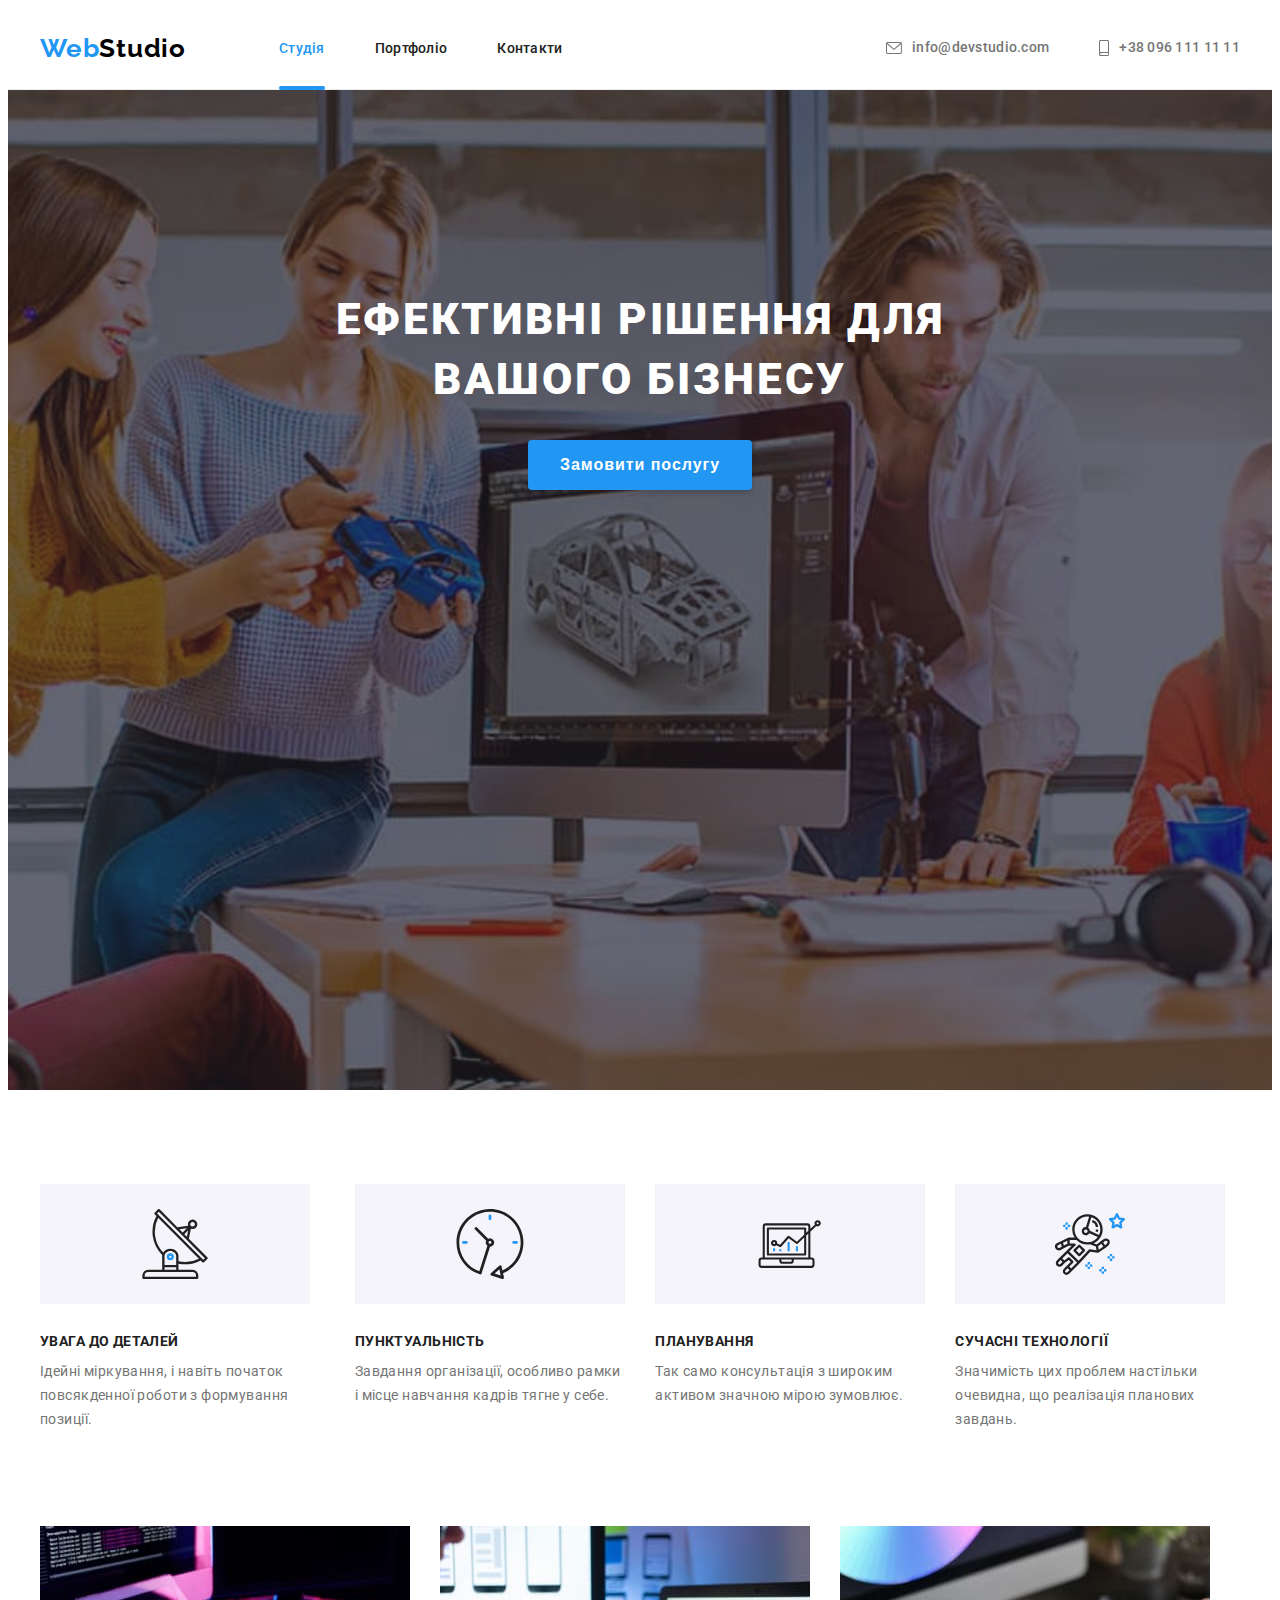
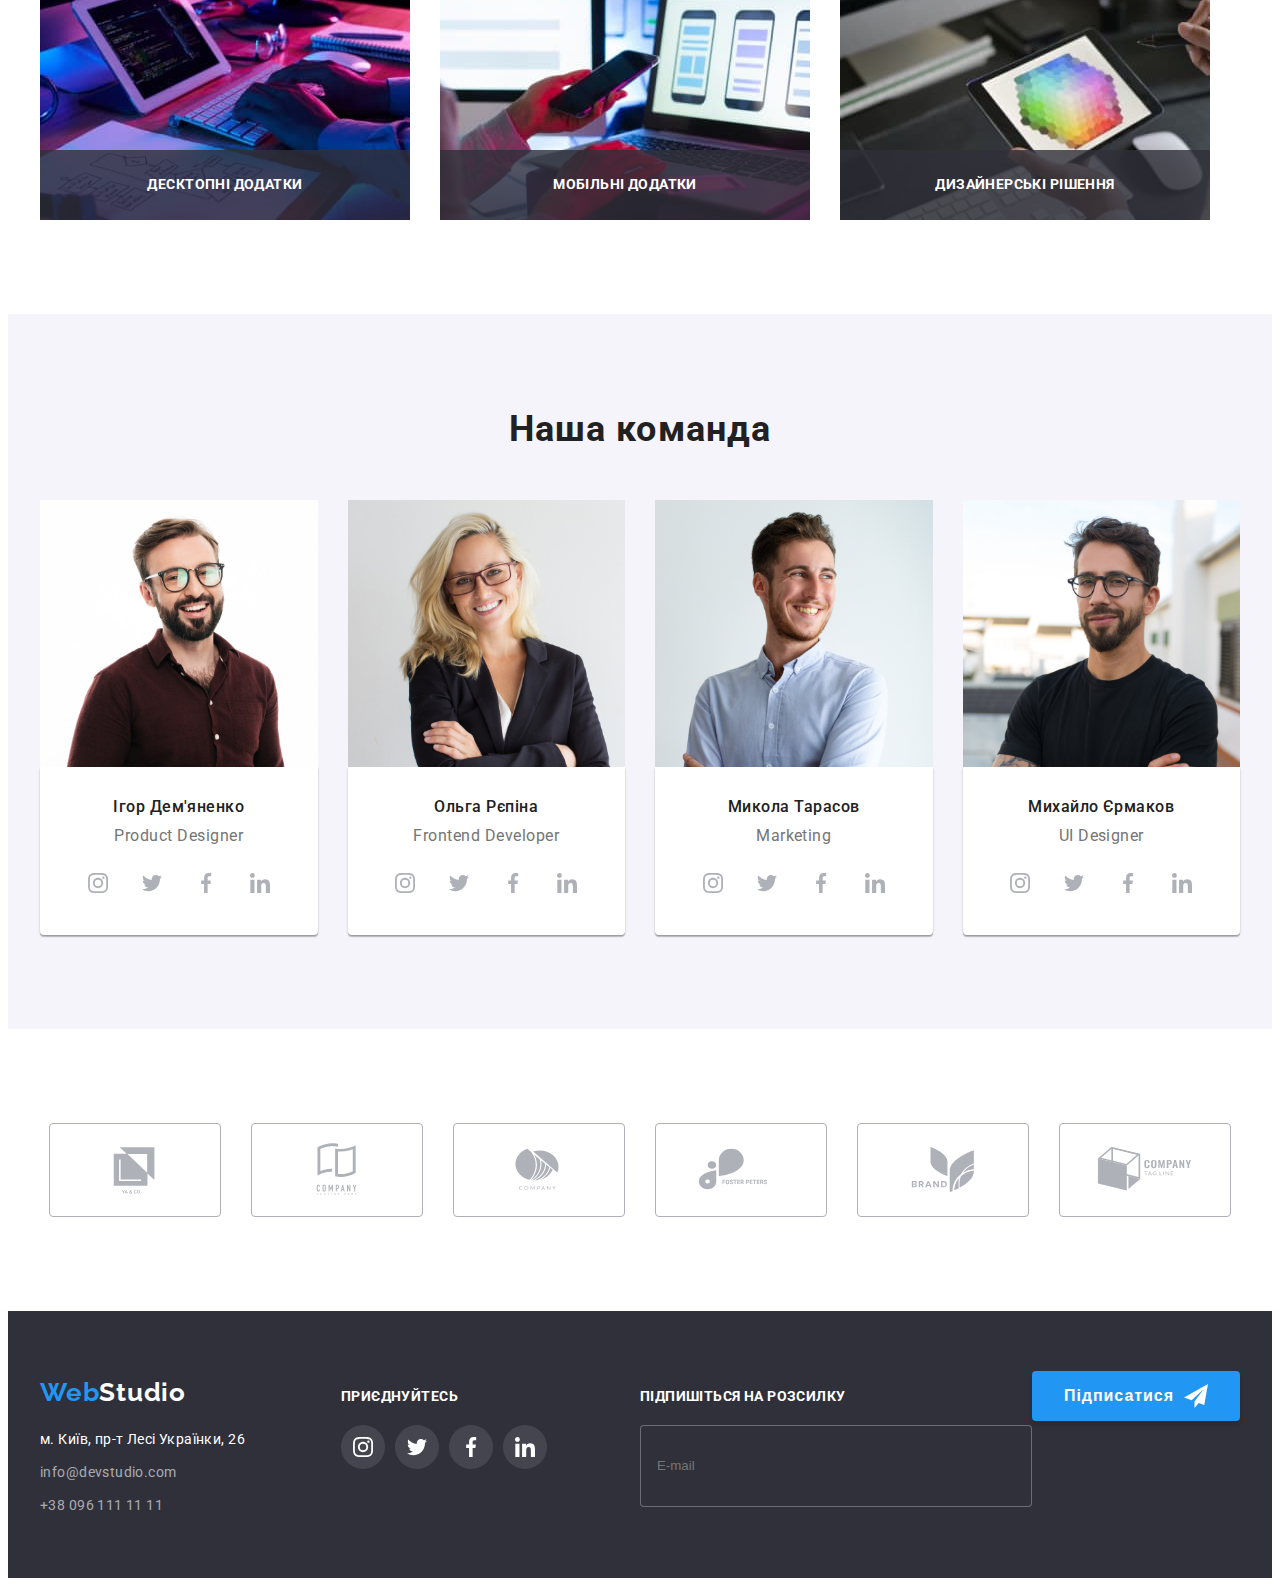
==== index.html @ b2963604 "w" ====
<!DOCTYPE html>
<html lang="en">
  <head>
    <meta charset="UTF-8" />
    <meta http-equiv="X-UA-Compatible" content="IE=edge" />
    <meta name="viewport" content="width=device-width, initial-scale=1.0" />
    <title>Document</title>
    <link rel="preconnect" href="https://fonts.googleapis.com" />
    <link rel="preconnect" href="https://fonts.gstatic.com" crossorigin />
    <link
      href="https://fonts.googleapis.com/css2?family=Raleway:wght@700&family=Roboto:wght@400;500;700;900&display=swap"
      rel="stylesheet" />
    <!-- Nodern-normalize -->
    <link
      rel="stylesheet"
      href="https://cdnjs.cloudflare.com/ajax/libs/modern-normalize/1.1.0/modern-normalize.min.css"
      integrity="sha512-wpPYUAdjBVSE4KJnH1VR1HeZfpl1ub8YT/NKx4PuQ5NmX2tKuGu6U/JRp5y+Y8XG2tV+wKQpNHVUX03MfMFn9Q=="
      crossorigin="anonymous"
      referrerpolicy="no-referrer" />
    <!-- Custom styles -->
    <link rel="stylesheet" href="./css/main.min.css" />
    <link rel="stylesheet" href="./css/style.css" />
  </head>
  <!-- Header -->

  <body>
    <header class="header">
      <div class="header__container container">
        <a class="logo link" href="./index.html">
          Web<span class="logo__link--dark">Studio</span></a
        >

        <!-- Nav -->

        <nav class="nav">
          <ul class="nav__list">
            <li class="nav__item">
              <a
                href=""
                class="nav__link nav__link--active nav__link--current link"
                >Студія</a
              >
            </li>
            <li class="nav__item">
              <a href="./portfolio.html" class="nav__link link">Портфоліо</a>
            </li>
            <li class="nav__item">
              <a href="" class="nav__link link">Контакти</a>
            </li>
          </ul>
        </nav>
        <!-- AUTH -->

        <ul class="auth">
          <li class="auth__item">
            <a class="auth__link link" href="mailto:info@devstudio.com">
              <svg class="auth__icon" width="16" height="12">
                <use href="./imegens/symbol-defs.svg#icon-mail"></use>
              </svg>
              info@devstudio.com</a
            >
          </li>
          <li class="auth__item">
            <a class="auth__link link" href="tel:+380961111111">
              <svg class="auth__icon" width="10" height="16">
                <use href="./imegens/symbol-defs.svg#icon-smartphone"></use>
              </svg>
              +38 096 111 11 11</a
            >
          </li>
        </ul>
      </div>
    </header>
    <!-- Hero -->
    <main>
      <section class="hero overlay">
        <div class="container">
          <h1 class="hero__title">Ефективні рішення для вашого бізнесу</h1>

          <button class="button" data-modal-open type="button">
            Замовити послугу
          </button>
        </div>
      </section>
      <!-- Benefits -->
      <section class="section">
        <div class="container">
          <h2 class="section__title visually-hidden">как мы работаем</h2>
          <ul class="benefits">
            <li class="benefits__item">
              <div class="benefits__icons">
                <svg class="benefits__svg" width="70" height="70">
                  <use href="./imegens/symbol-defs.svg#icon-antenna-1"></use>
                </svg>
              </div>
              <h3 class="benefits__subject">УВАГА ДО ДЕТАЛЕЙ</h3>
              <p class="benefits__text">
                Ідейні міркування, i навіть початок повсякденної роботи з
                формування позиції.
              </p>
            </li>
            <li class="benefits__item">
              <div class="benefits__icons">
                <svg class="benefits__svg" width="70" height="70">
                  <use href="./imegens/symbol-defs.svg#icon-clock-1"></use>
                </svg>
              </div>
              <h3 class="benefits__subject">ПУНКТУАЛЬНІСТЬ</h3>
              <p class="benefits__text">
                Завдання організації, особливо рамки i місце навчання кадрів
                тягне у себе.
              </p>
            </li>
            <li class="benefits__item">
              <div class="benefits__icons">
                <svg class="benefits__svg" width="70" height="70">
                  <use href="./imegens/symbol-defs.svg#icon-diagram-1"></use>
                </svg>
              </div>
              <h3 class="benefits__subject">ПЛАНУВАННЯ</h3>
              <p class="benefits__text">
                Так само консультація з широким активом значною мірою зумовлює.
              </p>
            </li>
            <li class="benefits__item">
              <div class="benefits__icons">
                <svg class="benefits__svg" width="70" height="70">
                  <use href="./imegens/symbol-defs.svg#icon-astronaut-1"></use>
                </svg>
              </div>
              <h3 class="benefits__subject">СУЧАСНІ ТЕХНОЛОГІЇ</h3>
              <p class="benefits__text">
                Значимість цих проблем настільки очевидна, що реалізація
                планових завдань.
              </p>
            </li>
          </ul>
        </div>
      </section>
      <!-- Work  -->
      <section class="section section--no--padding--top">
        <div class="container">
          <h2 class="section__title">Чим ми займаємося</h2>
          <!-- Product -->
          <ul class="product__list">
            <li class="product__item">
              <img
                src="./imegens/box.jpg"
                alt=" Пишет код html"
                width="370"
                height="295" />
              <div class="product__box">
                <h3 class="product__text">Десктопні додатки</h3>
              </div>
            </li>
            <li class="product__item">
              <img
                src="./imegens/pict.jpg"
                alt="работает дизайнер"
                width="370"
                height="295" />
              <div class="product__box">
                <h3 class="product__text">Мобільні додатки</h3>
              </div>
            </li>
            <li class="product__item">
              <img
                src="./imegens/picture.jpg"
                alt=" Создает мобильное приложение"
                width="370"
                height="295" />
              <div class="product__box">
                <h3 class="product__text">Дизайнерські рішення</h3>
              </div>
            </li>
          </ul>
        </div>
      </section>

      <!-- Team -->

      <section class="section section--other--bg">
        <div class="container">
          <h2 class="section-title">Наша команда</h2>
          <!-- Team -->
          <ul class="team">
            <li class="team__item">
              <img
                src="./imegens/team/demyanenco.jpg"
                alt="Ігор Дем'яненко"
                width="270"
                height="260" />
              <div class="team__box">
                <h3 class="team__tile">Ігор Дем'яненко</h3>
                <p class="team__text">Product Designer</p>

                <!--Socials-->
                <ul class="socials">
                  <li class="socials__item">
                    <a
                      class="socials__link"
                      href="https://instagram.com"
                      target="_blank"
                      rel="noopener noreferrer"
                      aria-label="instagram">
                      <svg class="socials__icons" width="20" height="20">
                        <use
                          href="./imegens/symbol-defs.svg#icon-instagram"></use>
                      </svg>
                    </a>
                  </li>
                  <li class="socials__item">
                    <a
                      class="socials__link"
                      href="https://twitter.com"
                      target="_blank"
                      rel="noopener noreferrer"
                      aria-label="twitter">
                      <svg class="socials__icons" width="20" height="20">
                        <use
                          href="./imegens/symbol-defs.svg#icon-twitter"></use>
                      </svg>
                    </a>
                  </li>
                  <li class="socials__item">
                    <a
                      class="socials__link"
                      href="https://fasebook.com"
                      target="_blank"
                      rel="noopener noreferrer"
                      aria-label="fasebook">
                      <svg class="socials__icons" width="20" height="20">
                        <use
                          href="./imegens/symbol-defs.svg#icon-facebook"></use>
                      </svg>
                    </a>
                  </li>
                  <li class="socials__item">
                    <a
                      class="socials__link"
                      href="https://linkedin.com"
                      target="_blank"
                      rel="noopener noreferrer"
                      aria-label="linkedin">
                      <svg class="socials__icons" width="20" height="20">
                        <use
                          href="./imegens/symbol-defs.svg#icon-linkedin"></use>
                      </svg>
                    </a>
                  </li>
                </ul>
              </div>
            </li>
            <li class="team__item">
              <img
                src="./imegens/team/repina.jpg"
                alt="Ольга Рєпіна"
                width="270"
                height="260" />
              <div class="team__box">
                <h3 class="team__tile">Ольга Рєпіна</h3>
                <p class="team__text">Frontend Developer</p>
                <ul class="socials">
                  <li class="socials__item">
                    <a
                      class="socials__link"
                      href="https://instagram.com"
                      target="_blank"
                      rel="noopener noreferrer"
                      aria-label="instagram">
                      <svg class="socials__icons" width="20" height="20">
                        <use
                          href="./imegens/symbol-defs.svg#icon-instagram"></use>
                      </svg>
                    </a>
                  </li>
                  <li class="socials__item">
                    <a
                      class="socials__link"
                      href="https://twitter.com"
                      target="_blank"
                      rel="noopener noreferrer"
                      aria-label="twitter">
                      <svg class="socials__icons" width="20" height="20">
                        <use
                          href="./imegens/symbol-defs.svg#icon-twitter"></use>
                      </svg>
                    </a>
                  </li>
                  <li class="socials__item">
                    <a
                      class="socials__link"
                      href="https://fasebook.com"
                      target="_blank"
                      rel="noopener noreferrer"
                      aria-label="fasebook">
                      <svg class="socials__icons" width="20" height="20">
                        <use
                          href="./imegens/symbol-defs.svg#icon-facebook"></use>
                      </svg>
                    </a>
                  </li>
                  <li class="socials__item">
                    <a
                      class="socials__link"
                      href="https://linkedin.com"
                      target="_blank"
                      rel="noopener noreferrer"
                      aria-label="linkedin">
                      <svg class="socials__icons" width="20" height="20">
                        <use
                          href="./imegens/symbol-defs.svg#icon-linkedin"></use>
                      </svg>
                    </a>
                  </li>
                </ul>
              </div>
            </li>
            <li class="team__item">
              <img
                src="./imegens/team/tarasov.jpg"
                alt=">Микола Тарасо"
                width="270"
                height="260" />
              <div class="team__box">
                <h3 class="team__tile">Микола Тарасов</h3>
                <p class="team__text">Marketing</p>
                <ul class="socials">
                  <li class="socials__item">
                    <a
                      class="socials__link"
                      href="https://instagram.com"
                      target="_blank"
                      rel="noopener noreferrer"
                      aria-label="instagram">
                      <svg class="socials__icons" width="20" height="20">
                        <use
                          href="./imegens/symbol-defs.svg#icon-instagram"></use>
                      </svg>
                    </a>
                  </li>
                  <li class="socials__item">
                    <a
                      class="socials__link"
                      href="https://twitter.com"
                      target="_blank"
                      rel="noopener noreferrer"
                      aria-label="twitter">
                      <svg class="socials__icons" width="20" height="20">
                        <use
                          href="./imegens/symbol-defs.svg#icon-twitter"></use>
                      </svg>
                    </a>
                  </li>
                  <li class="socials__item">
                    <a
                      class="socials__link"
                      href="https://fasebook.com"
                      target="_blank"
                      rel="noopener noreferrer"
                      aria-label="fasebook">
                      <svg class="socials__icons" width="20" height="20">
                        <use
                          href="./imegens/symbol-defs.svg#icon-facebook"></use>
                      </svg>
                    </a>
                  </li>
                  <li class="socials__item">
                    <a
                      class="socials__link"
                      href="https://linkedin.com"
                      target="_blank"
                      rel="noopener noreferrer"
                      aria-label="linkedin">
                      <svg class="socials__icons" width="20" height="20">
                        <use
                          href="./imegens/symbol-defs.svg#icon-linkedin"></use>
                      </svg>
                    </a>
                  </li>
                </ul>
              </div>
            </li>
            <li class="team__item">
              <img
                src="./imegens/team/ermakov.jpg"
                alt="Михайло Єрмаков"
                width="270"
                height="260" />
              <div class="team__box">
                <h3 class="team__tile">Михайло Єрмаков</h3>
                <p class="team__text">UI Designer</p>
                <ul class="socials">
                  <li class="socials__item">
                    <a
                      class="socials__link"
                      href="https://instagram.com"
                      target="_blank"
                      rel="noopener noreferrer"
                      aria-label="instagram">
                      <svg class="socials__icons" width="20" height="20">
                        <use
                          href="./imegens/symbol-defs.svg#icon-instagram"></use>
                      </svg>
                    </a>
                  </li>
                  <li class="socials__item">
                    <a
                      class="socials__link"
                      href="https://twitter.com"
                      target="_blank"
                      rel="noopener noreferrer"
                      aria-label="twitter">
                      <svg class="socials__icons" width="20" height="20">
                        <use
                          href="./imegens/symbol-defs.svg#icon-twitter"></use>
                      </svg>
                    </a>
                  </li>
                  <li class="socials__item">
                    <a
                      class="socials__link"
                      href="https://fasebook.com"
                      target="_blank"
                      rel="noopener noreferrer"
                      aria-label="fasebook">
                      <svg class="socials__icons" width="20" height="20">
                        <use
                          href="./imegens/symbol-defs.svg#icon-facebook"></use>
                      </svg>
                    </a>
                  </li>
                  <li class="socials__item">
                    <a
                      class="socials__link"
                      href="https://linkedin.com"
                      target="_blank"
                      rel="noopener noreferrer"
                      aria-label="linkedin">
                      <svg class="socials__icons" width="20" height="20">
                        <use
                          href="./imegens/symbol-defs.svg#icon-linkedin"></use>
                      </svg>
                    </a>
                  </li>
                </ul>
              </div>
            </li>
          </ul>
        </div>
      </section>

      <!-- Seclion Clients -->

      <section class="section section--other--width">
        <div class="container">
          <h2 class="section__title">Постійні клієнти</h2>
          <!-- Clients -->
          <ul class="clients">
            <li class="clients__item">
              <a
                class="clients__link"
                href="что-то"
                target="_blank"
                rel="noopener noreferrer">
                <svg class="clients__icons" width="106" height="60">
                  <use href="./imegens/symbol-defs.svg#icon-Logo"></use>
                </svg>
              </a>
            </li>
            <li class="clients__item">
              <a
                class="clients__link"
                href="что-то"
                target="_blank"
                rel="noopener noreferrer">
                <svg class="clients__icons" width="106" height="60">
                  <use href="./imegens/symbol-defs.svg#icon-Logo-2"></use>
                </svg>
              </a>
            </li>
            <li class="clients__item">
              <a
                class="clients__link"
                href="что-то"
                target="_blank"
                rel="noopener noreferrer">
                <svg class="clients__icons" width="106" height="60">
                  <use href="./imegens/symbol-defs.svg#icon-Logo-3"></use>
                </svg>
              </a>
            </li>
            <li class="clients__item">
              <a
                class="clients__link"
                href="что-то"
                target="_blank"
                rel="noopener noreferrer">
                <svg class="clients__icons" width="106" height="60">
                  <use href="./imegens/symbol-defs.svg#icon-Logo-4"></use>
                </svg>
              </a>
            </li>
            <li class="clients__item">
              <a
                class="clients__link"
                href="что-то"
                target="_blank"
                rel="noopener noreferrer">
                <svg class="clients__icons" width="106" height="60">
                  <use href="./imegens/symbol-defs.svg#icon-Logo-5"></use>
                </svg>
              </a>
            </li>
            <li class="clients__item">
              <a
                class="clients__link"
                href="что-то"
                target="_blank"
                rel="noopener noreferrer">
                <svg class="clients__icons" width="106" height="60">
                  <use href="./imegens/symbol-defs.svg#icon-Logo-6"></use>
                </svg>
              </a>
            </li>
          </ul>
        </div>
      </section>
    </main>

    <!-- Footer -->

    <footer class="footer">
      <div class="container footer__container">
        <div class="footer__address">
          <!-- footer logo -->
          <a class="logo link" href="./index.html"
            >Web<span class="footer__logo">Studio</span></a
          >
          <!-- contacts -->
          <address class="contacts">
            <ul class="contacts__items">
              <li class="contacts__item">
                <a
                  class="contacts__link contacts__link--map-color link"
                  href="https://goo.gl/maps/aodGowpPjCSbEH858"
                  >м. Київ, пр-т Лесі Українки, 26</a
                >
              </li>
              <li class="contacts__item">
                <a class="contacts__link link" href="malito:info@devstudio.com"
                  >info@devstudio.com</a
                >
              </li>
              <li class="contacts__item">
                <a class="contacts__link link" href="tel:380961111111"
                  >+38 096 111 11 11</a
                >
              </li>
            </ul>
          </address>
        </div>
        <!-- Footer-icon -->
        <div class="footer-icon">
          <h3 class="footer-icon__title">приєднуйтесь</h3>

          <ul class="footer-socials">
            <li>
              <a
                class="footer-socials__link"
                href="https://instagram.com"
                target="_blank"
                rel="noopener noreferrer"
                aria-label="instagram">
                <svg class="footer-socials__icon" width="20" height="20">
                  <use href="./imegens/symbol-defs.svg#icon-instagram"></use>
                </svg>
              </a>
            </li>
            <li>
              <a
                class="footer-socials__link"
                href="https://twitter.com"
                target="_blank"
                rel="noopener noreferrer"
                aria-label="twitter">
                <svg class="footer-socials__icon" width="20" height="20">
                  <use href="./imegens/symbol-defs.svg#icon-twitter"></use>
                </svg>
              </a>
            </li>
            <li>
              <a
                class="footer-socials__link"
                href="https://fasebook.com"
                target="_blank"
                rel="noopener noreferrer"
                aria-label="fasebook">
                <svg class="footer-socials__icon" width="20" height="20">
                  <use href="./imegens/symbol-defs.svg#icon-facebook"></use>
                </svg>
              </a>
            </li>
            <li>
              <a
                class="footer-socials__link"
                href="https://linkedin.com"
                target="_blank"
                rel="noopener noreferrer"
                aria-label="linkedin">
                <svg class="footer-socials__icon" width="20" height="20">
                  <use href="./imegens/symbol-defs.svg#icon-linkedin"></use>
                </svg>
              </a>
            </li>
          </ul>
        </div>
        <!-- footer-form -->
        <form>
          <label class="footer-form"></label>
          <span class="footer-form__title">Підпишіться на розсилку</span>
          <!-- subscribe -->
          <div class="subscribe"></div>
          <input
            class="subscribe__input"
            type="mail"
            name="subscribe"
            placeholder="E-mail" />
        </form>
        <button class="subscribe__button button" type="submit">
          Підписатися
          <svg class="subscribe__icon" width="24" height="24">
            <use href="./imegens/symbol-defs.svg#icon-icon-send"></use>
          </svg>
        </button>
      </div>
    </footer>
    <!-- <button type="button">Замовити послугу</button> -->
    <div class="backdrop is-hidden" data-modal>
      <div class="modal">
        <b class="modal__title">Залиште свої дані, ми вам передзвонимо</b>
        <!-- Form -->
        <form class="form">
          <label class="form__registration">
            <span class="form__title">Ім'я</span>
            <span class="form__field">
              <input class="form__input" type="name" name="name" />

              <svg class="form__icon" width="18" height="18">
                <use
                  href="./imegens/symbol-defs.svg#icon-person-black-18dp-1"></use>
              </svg>
            </span>
          </label>
          <label class="form__registration">
            <span class="form__title">Телефон</span>
            <span class="form__field">
              <input class="form__input" type="tel" name="tel" />
              <svg class="form__icon" width="18" height="18">
                <use
                  href="./imegens/symbol-defs.svg#icon-phone-black-18dp-1"></use>
              </svg>
            </span>
          </label>
          <label class="form__registration">
            <span class="form__title">Пошта</span>
            <span class="form__field">
              <input class="form__input" type="mail" name="mail" />
              <svg class="form__icon" width="18" height="18">
                <use
                  href="./imegens/symbol-defs.svg#icon-email-black-18dp-1"></use>
              </svg>
            </span>
          </label>
          <label class="form__textatea">
            <span class="form__subject">Коментар</span>
            <textarea
              class="form__comint"
              name="feedbek"
              cols="7"
              placeholder="Введіть текст"></textarea>
          </label>

          <label class="checkbox">
            <input class="checkbox__input visually-hidden" type="checkbox" />
            <svg class="checkbox__icon" width="16" height="15">
              <use
                class="checkbox__form"
                href="./imegens/symbol-defs.svg#icon-not-check"></use>
              <use
                class="checkbox__desc"
                href="./imegens/symbol-defs.svg#icon-check"></use>
            </svg>
            <span class="checkbox__span"
              >Погоджуюся з розсилкою та приймаю
              <a class="checkbox__link" href=""> Умови договору</a></span
            >
          </label>
          <!-- form-button -->
          <button class="form__button button" type="submit">Відправити</button>
        </form>
        <!-- buuton close modal -->
        <button class="form__close" data-modal-close type="button">
          <svg class="" width="18" height="18">
            <use
              href="./imegens/symbol-defs.svg#icon-close-black-18dp-2-1"></use>
          </svg>
        </button>
      </div>
    </div>

    <script src="./js/modal.js"></script>
  </body>
</html>
---- css/main.min.css ----
/*# sourceMappingURL=main.min.css.map */
---- css/style.css ----
:root {
  --main-text-color: #757575;
  --secondary-text-color: #212121;
  --accent-color: #2196f3;
  --change-active-cl: #188ce8;
  --white-text-color: #fff;
  --border-card-cl: #ececec;
  --icon-card-cl: #f5f4fa;
  --icon-client-cl: #afb1b8;
  --cubic-bizier-time: 250ms cubic-bezier(0.4, 0, 0.2, 1);
}
body {
  color: var(--main-text-color);
  font-family: Roboto, sans-serif;
  font-size: 14px;
  line-height: 1.71;
  letter-spacing: 0.03em;
}

.link {
  text-decoration: none;
}

.container {
  width: 1200px;
  padding: 0 15px;
  margin: 0 auto;
}
h1,
h2,
h3,
h4,
h5,
h5,
p {
  margin: 0;
}
.visually-hidden {
  position: absolute;
  width: 1px;
  height: 1px;
  margin: -1px;
  border: 0;
  padding: 0;
  white-space: nowrap;
  clip-path: inset(100%);
  clip: rect(0 0 0 0);
  overflow: hidden;
}
ul {
  list-style: none;
  padding: 0;
  margin: 0;
}

img {
  display: block;
  width: 100%;
  height: auto;
}
.section {
  padding: 94px 0;
}

.active {
  color: var(--accent-color);
}

/* Header */

.header {
  border-bottom: 1px solid #ececec;
}
.header__container {
  display: flex;
  align-items: center;
}
/* Header-Navigation */

.nav {
  margin-left: 93px;
}
.nav__list {
  display: flex;
}
.nav__item {
  margin-right: 50px;
}
.header__item:last-child {
  margin-right: 0;
}
.nav__link {
  position: relative;
  padding-top: 32px;
  padding-bottom: 32px;
  color: var(--secondary-text-color);
  font-weight: 500;
  line-height: 1.14;
  letter-spacing: 0.02em;
  transition: color 250ms cubic-bezier(0.4, 0, 0.2, 1);
}

.nav__link:hover,
.nav__link:focus {
  color: var(--accent-color);
}
.nav__link--active {
  color: var(--accent-color);
}

.nav__link--current::after {
  content: "";
  position: absolute;
  bottom: -2px;
  right: 0;
  display: block;
  width: 100%;
  height: 4px;
  border-radius: 2px;
  background-color: var(--accent-color);
}

/* LOGO */

.logo {
  padding-top: 25px;
  padding-bottom: 25px;
  font-family: "Raleway";
  font-weight: 700;
  font-size: 26px;
  line-height: 1.19;
  letter-spacing: 0.03em;
  color: var(--accent-color);
}
.logo__link--dark {
  color: #000;
}

/* Auth */

.auth {
  display: flex;
  margin-left: auto;
  gap: 50px;
}
/* так же не знаю как правильно записать hover и focus */
.auth__link:hover,
.auth__link:focus {
  color: var(--accent-color);
}

.auth__link {
  display: flex;
  align-items: center;
  font-weight: 500;
  line-height: 1.14;
  letter-spacing: 0.02em;
  color: var(--main-text-color);
  transition: color 250ms cubic-bezier(0.4, 0, 0.2, 1),
    fill 250ms cubic-bezier(0.4, 0, 0.2, 1);
}
.auth__icon {
  margin-right: 10px;
}
.auth__icon:hover,
.auth__icon:focus {
  color: var(--accent-color);
}
.auth__icon {
  fill: currentColor;
}

/* HERO */

.hero {
  padding-top: 200px;
  padding-bottom: 200px;
  text-align: center;
}
.overlay {
  max-width: 1600px;
  height: 600px;
  margin-left: auto;
  margin-right: auto;
  background-image: linear-gradient(
      rgba(47, 48, 58, 0.4),
      rgba(47, 48, 58, 0.4)
    ),
    url(../imegens/overlay.jpg);
  background-position: center;
  background-repeat: no-repeat;
  background-size: cover;
}

.hero__title {
  text-align: center;
  font-weight: 900;
  font-size: 44px;
  width: 696px;
  line-height: 1.36;
  letter-spacing: 0.06em;
  text-transform: uppercase;
  color: var(--white-text-color);
  margin-bottom: 30px;
  margin-left: auto;
  margin-right: auto;
}

/* Button + Button-Modal + MODAL*/

.button {
  display: inline-block;
  background-color: var(--accent-color);
  color: var(--white-text-color);
  box-shadow: 0px 4px 4px rgba(0, 0, 0, 0.15);
  border-radius: 4px;
  border: transparent;
  font-weight: 700;
  font-size: 16px;
  line-height: 1.88;
  letter-spacing: 0.06em;
  cursor: pointer;
  padding: 10px 32px;
  align-items: center;
  min-width: auto;
  transition: opaciti 250ms cubic-bezier(0.4, 0, 0.2, 1),
    visibility 250ms cubic-bezier(0.4, 0, 0.2, 1);
}
.button:hover,
.button:focus {
  background-color: var(--accent-color);
}

/*Benefits */

.section__title {
  font-weight: 700;
  font-size: 36px;
  line-height: 42px;
  text-align: center;
  letter-spacing: 0.03em;
  color: var(--secondary-text-color);
}

.benefits {
  display: flex;
  gap: 30px;
}
.benefits__icons {
  display: inline-flex;
  width: 270px;
  height: 120px;
  justify-content: center;
  align-items: center;
  background-color: #f5f4fa;
  margin-bottom: 30px;
}

.benefits__subject {
  font-size: 14px;
  line-height: 1.14;
  text-transform: uppercase;
  color: var(--secondary-text-color);
  margin-bottom: 10px;
}

/* Work*/
.section--no--padding--top {
  padding-top: 0;
}

.section__title {
  margin-bottom: 50px;
  color: var(--secondary-text-color);
  text-align: center;

  font-size: 36px;
  line-height: 1.16;
  letter-spacing: 0.03em;
}

/* product */

.product__list {
  display: flex;
  gap: 30px;
}
.product__item {
  position: relative;
}

.product__box {
  position: absolute;
  left: 0;
  bottom: 0;
  width: 370px;
  background: rgba(47, 48, 58, 0.8);
}
.product__text {
  font-size: 14px;
  line-height: 1.14;
  text-align: center;
  letter-spacing: 0.03em;
  text-transform: uppercase;
  color: var(--white-text-color);
  padding: 27px 0;
}

/* SECTION-TEAM */
.section--other--bg {
  background-color: #f5f4fa;
}
.section-title {
  margin-bottom: 50px;
  font-weight: 700;
  font-size: 36px;
  line-height: 42px;
  text-align: center;
  letter-spacing: 0.03em;
  color: var(--secondary-text-color);
}

.team {
  display: flex;
  gap: 30px;
}
.team__box {
  background-color: #fff;
  padding: 30px 0;
  box-shadow: 0px 1px 3px rgba(0, 0, 0, 0.12), 0px 1px 1px rgba(0, 0, 0, 0.14),
    0px 2px 1px rgba(0, 0, 0, 0.2);
  border-radius: 0px 0px 4px 4px;
}
.team__tile {
  font-weight: 500;
  font-size: 16px;
  line-height: 1.19;
  text-align: center;
  letter-spacing: 0.03em;
  color: var(--secondary-text-color);
  margin-bottom: 10px;
}
.team__text {
  font-size: 16px;
  line-height: 1.19;
  text-align: center;
  letter-spacing: 0.03em;
  margin-bottom: 16px;
}

/* Socials */

.socials {
  display: flex;
  gap: 10px;
  justify-content: center;
}

.socials__link {
  display: flex;
  justify-content: center;
  align-items: center;
  width: 44px;
  height: 44px;
  color: #afb1b8;
  border-radius: 50%;
  transition: background-color 250ms cubic-bezier(0.4, 0, 0.2, 1),
    fill 250ms cubic-bezier(0.4, 0, 0.2, 1),
    color 250ms cubic-bezier(0.4, 0, 0.2, 1);
}
.socials__link:hover,
.socials__link:focus {
  color: var(--white-text-color);
  background-color: var(--accent-color);
}
.socials__icons {
  fill: currentColor;
}

/* Clients */
.section--other--width {
  max-width: 1600px;
  margin-left: auto;
  margin-right: auto;
}

.section__title {
  font-size: 36px;
  line-height: 1.16;
  text-align: center;
  letter-spacing: 0.03em;
  color: var(--secondary-text-color);
  margin-bottom: 50px;
}
.clients {
  display: flex;
  fill: var(--icon-client-cl);
  justify-content: center;
  gap: 30px;
}
.clients__link {
  width: 170px;
  height: 92px;
  display: flex;
  justify-content: center;
  align-items: center;
  border: 1px solid var(--icon-client-cl);
  color: var(--icon-client-cl);
  border-radius: 4px;
  transition: color 250ms cubic-bezier(0.4, 0, 0.2, 1),
    border 250ms cubic-bezier(0.4, 0, 0.2, 1);
}
.clients__link:hover,
.clients__link:focus {
  color: var(--accent-color);
  border: 1px solid var(--accent-color);
}
.clients__icons {
  fill: currentColor;
}

/* FOOTER */

.footer {
  background-color: #2f303a;
  padding-top: 60px;
  padding-bottom: 60px;
}
.footer__container {
  display: flex;
  align-items: baseline;
}
/* footer logo */
.footer .logo {
  display: inline-block;
  color: var(--accent-color);
  margin-bottom: 20px;
  padding: 0;
}
.footer__logo {
  color: var(--white-text-color);
}
.footer__address {
  margin-right: 70px;
  flex-grow: 1;
}
/* Contacts */

.contacts {
  font-style: normal;
}
.contacts__link {
  color: rgba(255, 255, 255, 0.6);
  transition: color 250ms cubic-bezier(0.4, 0, 0.2, 1);
}
.contacts__item {
  margin-bottom: 9px;
}

.contacts__item:last-child {
  margin-bottom: 0;
}
.contacts__link:hover,
.contacts__link:focus {
  color: var(--accent-color);
}

.contacts__link--map-color {
  color: var(--white-text-color);
}

/* Footer-icon */
.footer-icon {
  margin-right: 93px;
}
.footer-icon__title {
  font-size: 14px;
  line-height: 1.14;
  letter-spacing: 0.03em;
  text-transform: uppercase;
  color: var(--white-text-color);
  margin-bottom: 20px;
}

.footer-socials {
  display: flex;
  gap: 10px;
}
.footer-socials__link {
  display: inline-flex;
  justify-content: center;
  align-items: center;
  width: 44px;
  height: 44px;
  color: var(--white-text-color);
  background: rgba(255, 255, 255, 0.1);
  border-radius: 50%;
  transition: background-color 250ms cubic-bezier(0.4, 0, 0.2, 1),
    fill 250ms cubic-bezier(0.4, 0, 0.2, 1);
}
.footer-socials__link:hover,
.footer-socials__link:focus {
  background-color: var(--accent-color);
}
.footer-socials__icon {
  fill: currentColor;
}

/* Footer-form */

.footer-form__title {
  display: block;
  font-weight: 700;
  font-size: 14px;
  line-height: 1.14;
  letter-spacing: 0.03em;
  text-transform: uppercase;
  color: var(--white-text-color);

  margin-bottom: 20px;
}

/* Subscribe */

.subscribe {
  padding: 0;
  display: flex;
  gap: 12px;
}
.subscribe__input {
  padding: 0;
  padding: 15px 16px;

  height: 50px;
  width: 358px;

  background-color: #2f303a;
  border: 1px solid rgba(255, 255, 255, 0.3);
  border-radius: 4px;
  color: var(--white-text-color);
}
.subscribe__button {
  display: flex;
  justify-content: center;
  align-items: center;
  border-radius: 4px;
  gap: 10px;
  border: none;
  cursor: pointer;
  background-color: var(--accent-color);
  transition: background-color var(--cubic-bizier-time);
}
.subscribe__button:hover,
.subscribe__button:focus {
  background: var(--change-active-cl);
}
.subscribe__icon {
  fill: #fff;
}

/* Backdrop */

.backdrop {
  position: fixed;
  top: 0;
  left: 0;
  width: 100%;
  height: 100%;
  background-color: rgba(47, 48, 58, 0.4);

  transition: opacity 250ms linear, visibility 250ms linear;
}
.backdrop.is-hidden {
  opacity: 0;
  visibility: hidden;
  pointer-events: none;
  transform: translateY(-100%);
}

.modal {
  position: absolute;
  top: 50%;
  left: 50%;
  padding: 40px;
  transform: translate(-50%, -50%);
  border-radius: 4px;
  min-width: 528px;
  min-height: 581px;

  background: var(--white-text-color);
}

.modal__title {
  display: block;
  margin-bottom: 12px;

  font-size: 20px;
  line-height: 1.15;
  text-align: center;
  letter-spacing: 0.03em;
  color: var(--secondary-text-color);
}

/* Form */

.form {
  display: block;
}
.form__registration {
  display: block;
  margin-bottom: 10px;
}
.form__title {
  margin-bottom: 4px;
  display: block;
  font-size: 12px;
  line-height: 1.16;
  letter-spacing: 0.01em;
  color: var(--main-text-color);
}
.form__field {
  position: relative;
  display: flex;
}
.form__icon {
  position: absolute;
  left: 15px;
  top: 50%;
  transform: translateY(-50%);

  color: #000;
}

.form__input {
  padding: 0;
  width: 100%;
  height: 40px;
  padding-left: 42px;
  border: 1px solid rgba(33, 33, 33, 0.2);
  border-radius: 4px;
  outline: transparent;
  transition: border-color 250ms cubic-bezier(0.4, 0, 0.2, 1);
}
.form__input:focus {
  border-color: var(--accent-color);
}

.form__input:focus + .form__icon {
  fill: var(--accent-color);
}
.form__textatea {
  display: block;
  margin-bottom: 20px;
}
.form__subject {
  display: block;
  margin-bottom: 4px;
  font-size: 12px;
}

.form__comint {
  display: flex;
  resize: none;
  width: 100%;
  height: 120px;
  padding: 12px 16px;

  border: 1px solid rgba(33, 33, 33, 0.2);
  border-radius: 4px;

  font-size: 12px;
  line-height: 1.16;
  letter-spacing: 0.01em;

  color: rgba(117, 117, 117, 0.5);
  outline: transparent;
  transition: border-color 250ms cubic-bezier(0.4, 0, 0.2, 1);
}
.form__comint:focus {
  color: var(--secondary-text-color);

  border-color: var(--accent-color);
}
.checkbox {
  display: flex;
  align-items: center;
  justify-content: center;
  gap: 9px;
  margin-bottom: 30px;
}
.checkbox__form {
  opacity: 1;
}

.checkbox__desc {
  opacity: 0;
}

.checkbox__input:checked + .checkbox__icon .checkbox__desc {
  opacity: 1;
}

.checkbox__link {
  font-size: 14px;
  line-height: 1.71;
  letter-spacing: 0.03em;
  text-decoration-line: underline;
  color: var(--accent-color);
}
/* Form-button */
.form__button {
  display: block;
  padding: 10px 52px;
  margin-left: auto;
  margin-right: auto;

  transition: background-color 250ms cubic-bezier(0.4, 0, 0.2, 1);
}
.form__button:hover,
.form__button:focus {
  background-color: #188ce8;
}
/* buuton close modal */
.form__close {
  position: absolute;
  display: flex;
  align-items: center;
  justify-content: center;
  top: 8px;
  right: 8px;
  border-radius: 50%;
  cursor: pointer;
  width: 30px;
  height: 30px;
  background-color: #fff;

  border: 1px solid #0000001a;
}
.form__close:hover,
.form__close:focus {
  fill: var(--accent-color);
}

/* Portfolio main list*/

/*  */
.section__title {
  position: absolute;
  width: 1px;
  height: 1px;
  margin: -1px;
  border: 0;
  padding: 0;
  white-space: nowrap;
  clip-path: inset(100%);
  clip: rect(0 0 0 0);
  overflow: hidden;
}

/* progect */
.project {
  display: flex;
  justify-content: center;
  gap: 8px;
  margin-bottom: 50px;
}
.project__item {
  font-weight: 500;
  font-size: 16px;
  line-height: 1.62;
  text-align: center;
  letter-spacing: 0.03em;
  color: var(--secondary-text-color);
  background: #f5f4fa;
  border-radius: 4px;
  border: 0px;
  padding: 6px 22px;
  transition: color 250ms cubic-bezier(0.4, 0, 0.2, 1),
    background-color 250ms cubic-bezier(0.4, 0, 0.2, 1),
    box-shadow 250ms cubic-bezier(0.4, 0, 0.2, 1);
}
.project__item:hover,
.project__item:focus {
  color: var(--white-text-color);
  background-color: var(--accent-color);
  box-shadow: 0px 3px 1px rgba(0, 0, 0, 0.1), 0px 1px 2px rgba(0, 0, 0, 0.08),
    0px 2px 2px rgba(0, 0, 0, 0.12);
}

/* web */

.web {
  display: flex;
  flex-wrap: wrap;
  gap: 30px;
}

.web__title {
  font-weight: 700;
  font-size: 18px;
  line-height: 2;
  letter-spacing: 0.06em;
  color: var(--secondary-text-color);
  margin-bottom: 4px;
}
.web__item {
  position: relative;
}
.web__inform {
  position: relative;
  overflow: hidden;
}
.web__thumb {
  position: absolute;
  top: 0;
  left: 0;
  width: 100%;
  height: 100%;
  transition: transform 250ms cubic-bezier(0.4, 0, 0.2, 1);
  padding: 63px 24px;
  transform: translateY(100%);
  background-color: rgba(33, 150, 243, 0.9);
}

.web__text {
  font-weight: 400;
  font-size: 18px;
  line-height: 1.55;
  letter-spacing: 0.03em;
  color: var(--border-card-cl);
}

.web__box {
  border-left: 1px solid #ececec;
  border-bottom: 1px solid #ececec;
  border-right: 1px solid #ececec;
  padding: 20px 24px;
}
.web__link {
  display: block;
  text-decoration: none;
  color: var(--main-text-color);
  transition: box-shadow 250ms cubic-bezier(0.4, 0, 0.2, 1);
}
.web__link:hover .web__thumb,
.web__link:focus .web__thumb {
  transform: translateY(0);
}
.web__link:focus,
.web__link:hover {
  box-shadow: 0px 1px 1px rgba(0, 0, 0, 0.12), 0px 4px 4px rgba(0, 0, 0, 0.06),
    1px 4px 6px rgba(0, 0, 0, 0.16);
}
.web__product {
  font-size: 16px;
  line-height: 1.9;
}
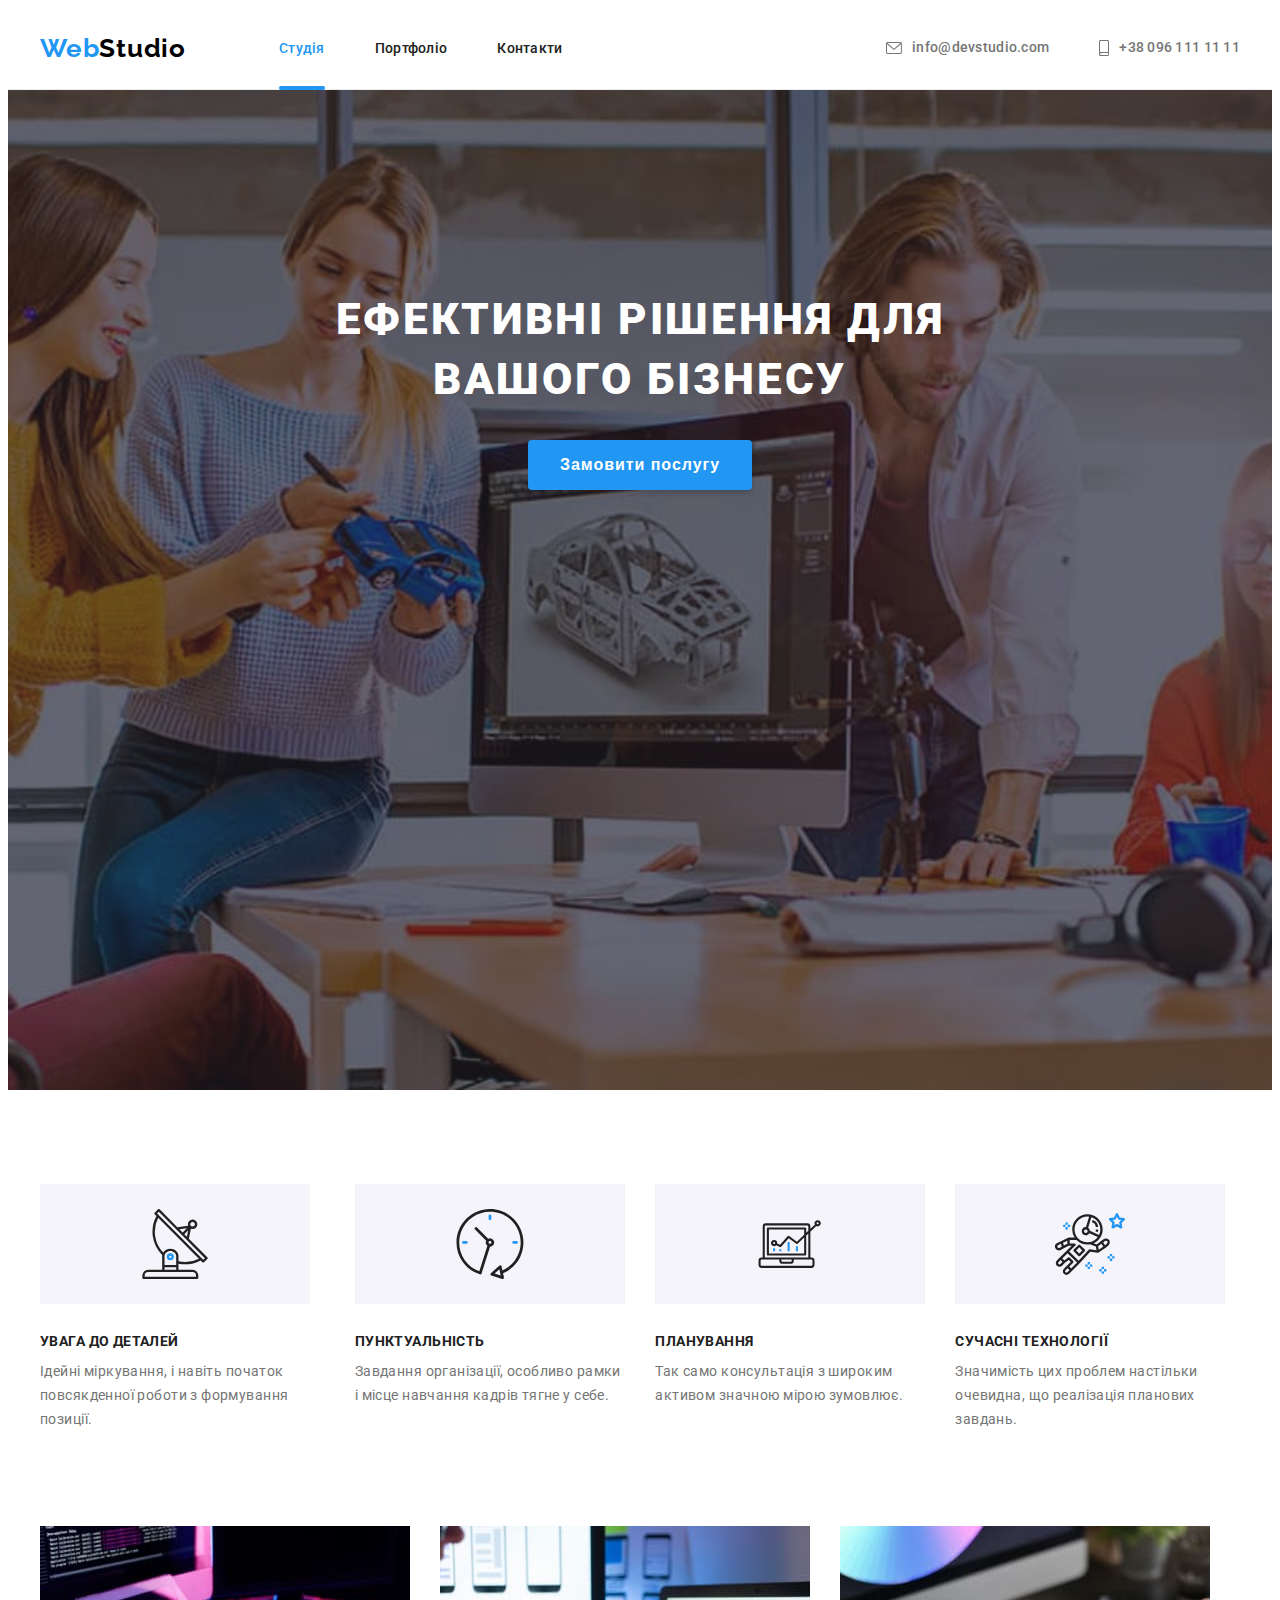
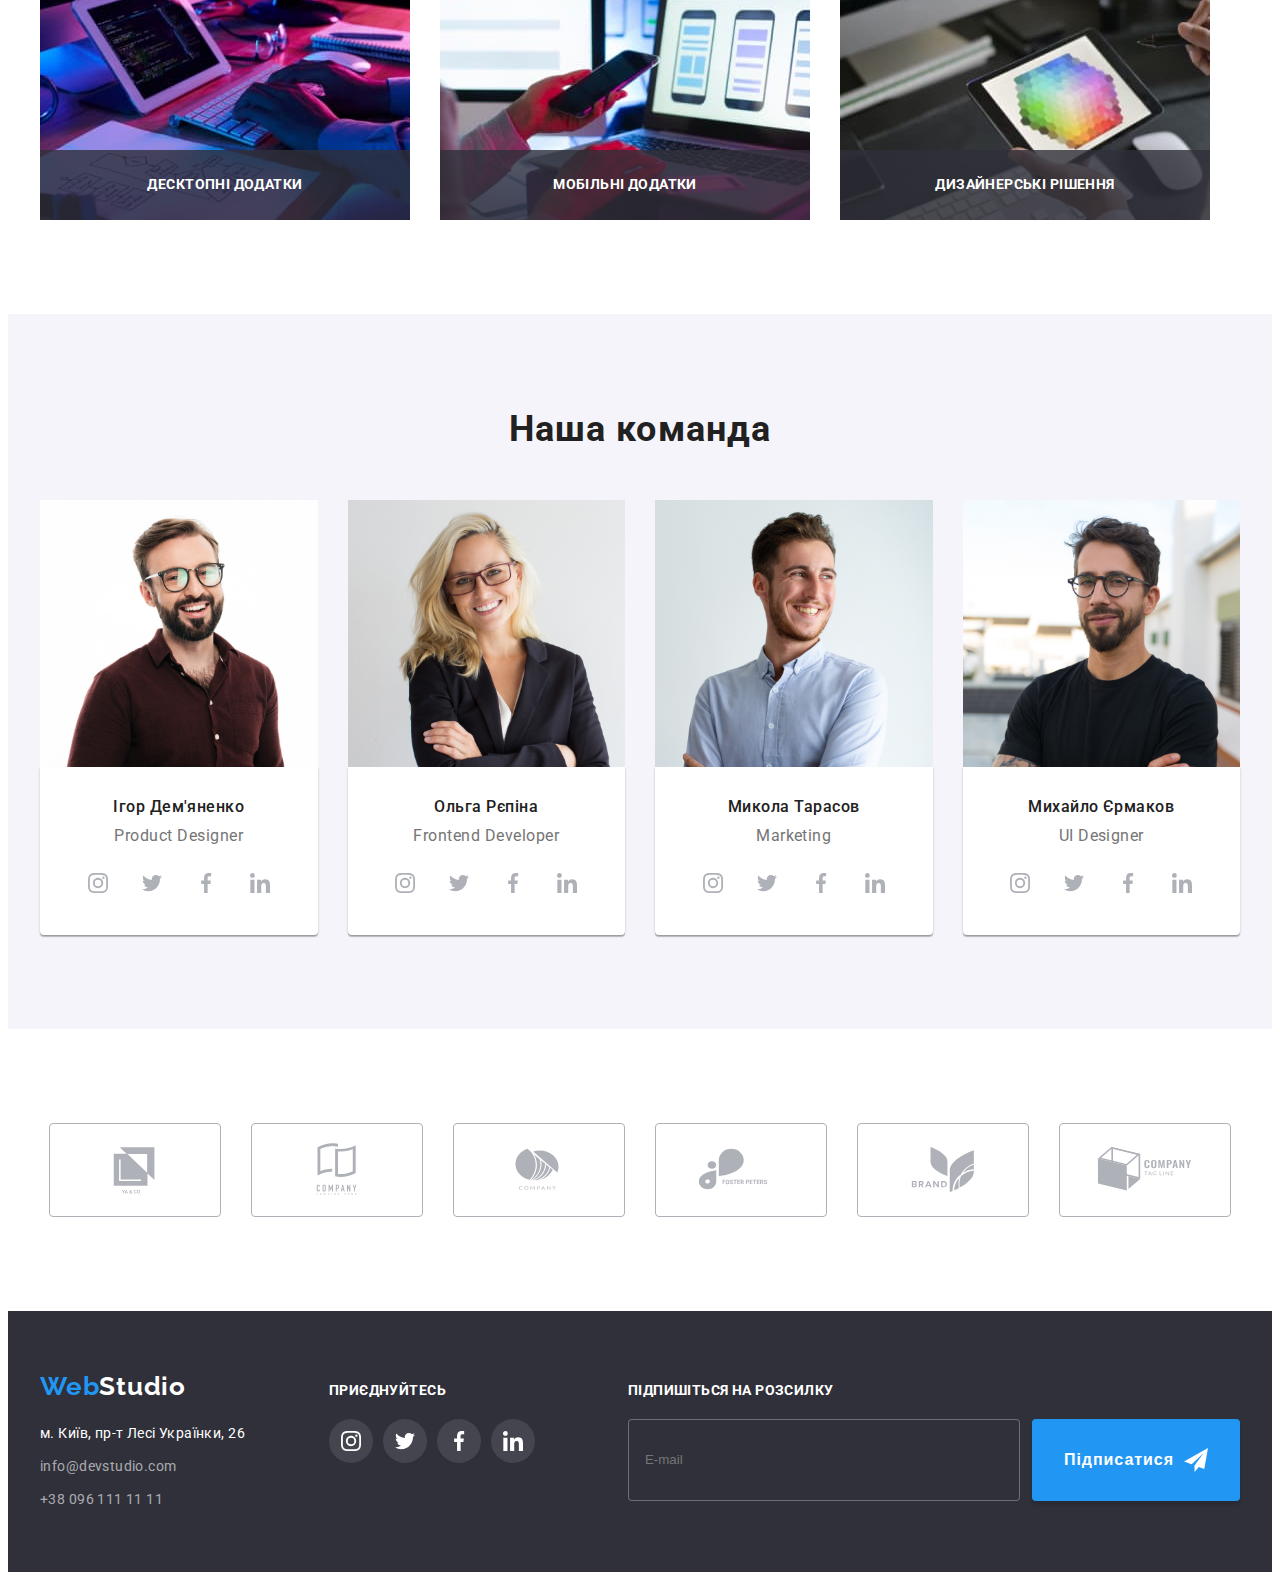
==== commit 707dea46: "q" ====
--- a/index.html
+++ b/index.html
@@ -620,7 +620,7 @@
           <label class="footer-form"></label>
           <span class="footer-form__title">Підпишіться на розсилку</span>
           <!-- subscribe -->
-          <div class="subscribe"></div>
+          <div class="subscribe">
           <input
             class="subscribe__input"
             type="mail"
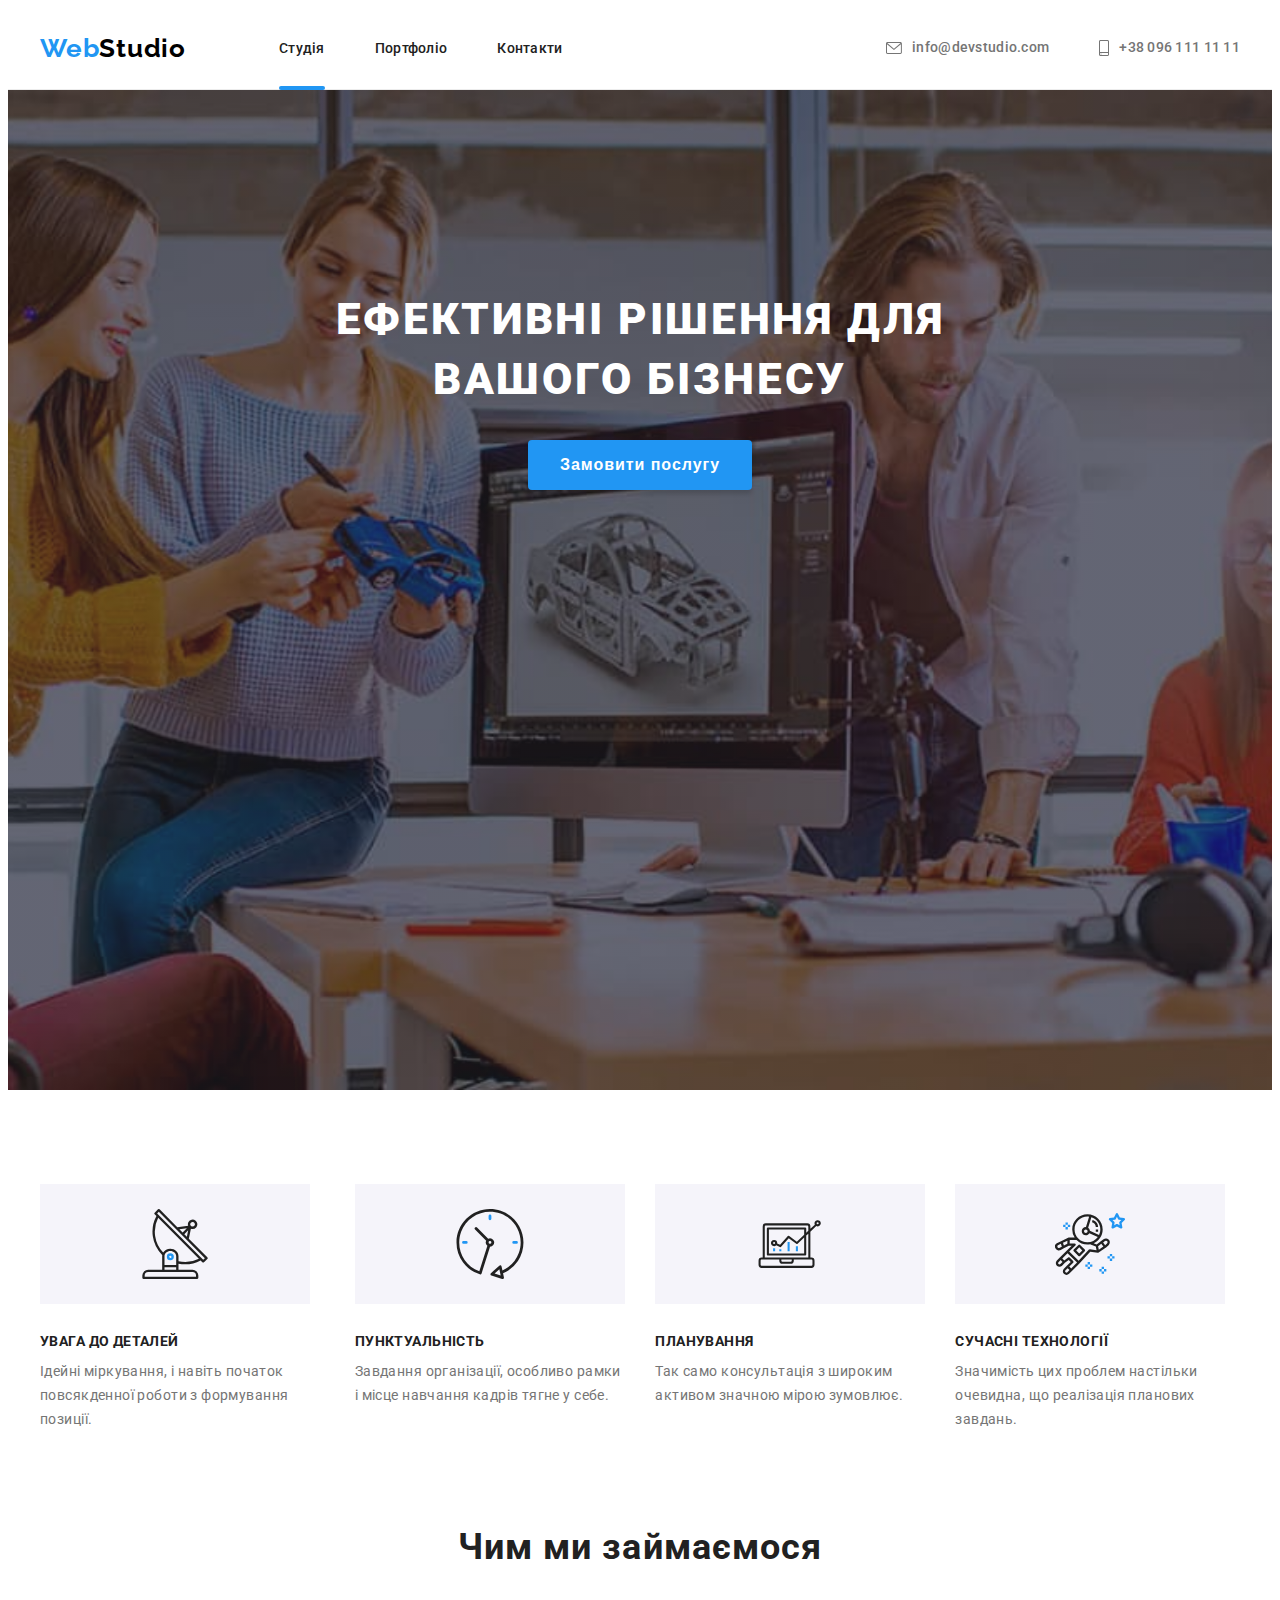
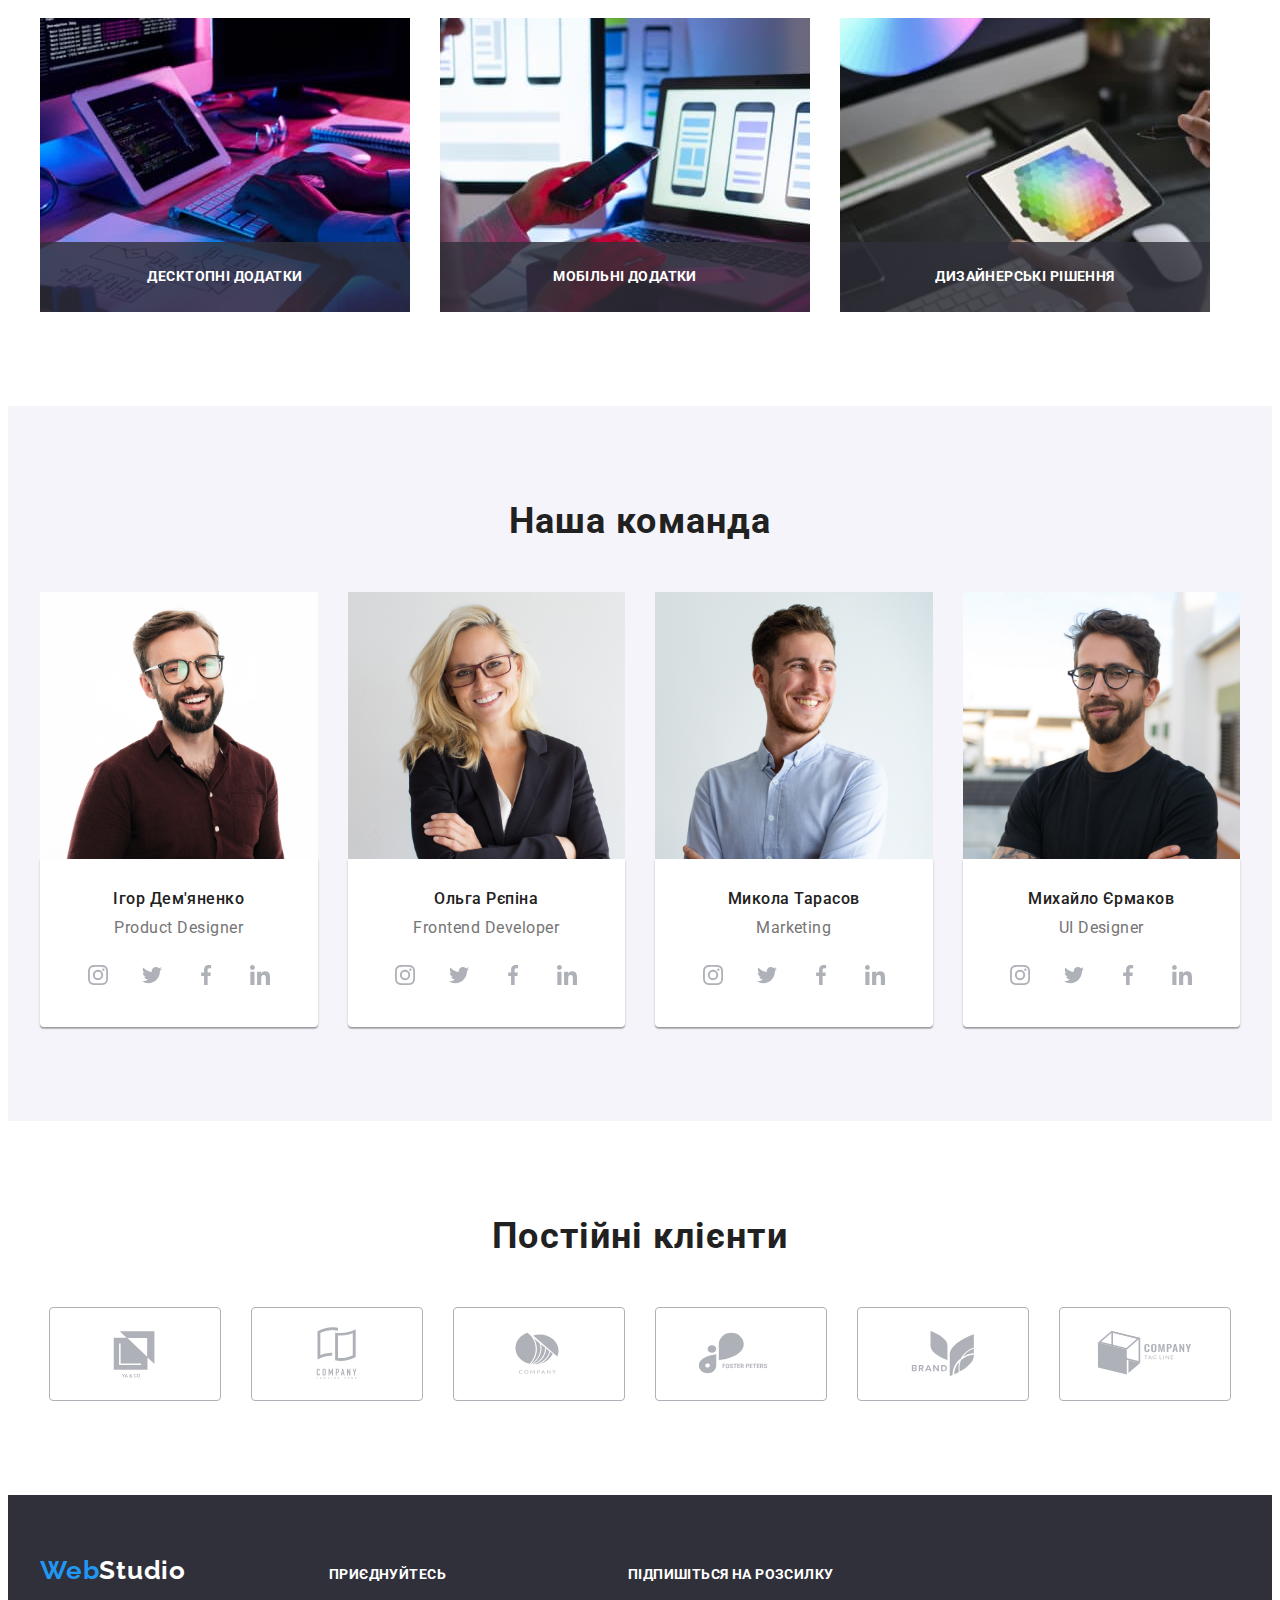
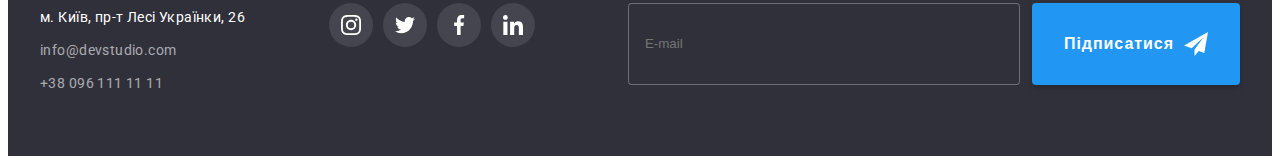
==== commit 369f429b: "correct" ====
--- a/index.html
+++ b/index.html
@@ -1,5 +1,6 @@
 <!DOCTYPE html>
 <html lang="en">
+
   <head>
     <meta charset="UTF-8" />
     <meta http-equiv="X-UA-Compatible" content="IE=edge" />
@@ -11,15 +12,12 @@
       href="https://fonts.googleapis.com/css2?family=Raleway:wght@700&family=Roboto:wght@400;500;700;900&display=swap"
       rel="stylesheet" />
     <!-- Nodern-normalize -->
-    <link
-      rel="stylesheet"
-      href="https://cdnjs.cloudflare.com/ajax/libs/modern-normalize/1.1.0/modern-normalize.min.css"
+    <link rel="stylesheet" href="https://cdnjs.cloudflare.com/ajax/libs/modern-normalize/1.1.0/modern-normalize.min.css"
       integrity="sha512-wpPYUAdjBVSE4KJnH1VR1HeZfpl1ub8YT/NKx4PuQ5NmX2tKuGu6U/JRp5y+Y8XG2tV+wKQpNHVUX03MfMFn9Q=="
-      crossorigin="anonymous"
-      referrerpolicy="no-referrer" />
+      crossorigin="anonymous" referrerpolicy="no-referrer" />
     <!-- Custom styles -->
     <link rel="stylesheet" href="./css/main.min.css" />
-    <link rel="stylesheet" href="./css/style.css" />
+    <!-- <link rel="stylesheet" href="./css/style.css" /> -->
   </head>
   <!-- Header -->
 
@@ -27,19 +25,14 @@
     <header class="header">
       <div class="header__container container">
         <a class="logo link" href="./index.html">
-          Web<span class="logo__link--dark">Studio</span></a
-        >
+          Web<span class="logo__dark">Studio</span></a>
 
         <!-- Nav -->
 
         <nav class="nav">
           <ul class="nav__list">
             <li class="nav__item">
-              <a
-                href=""
-                class="nav__link nav__link--active nav__link--current link"
-                >Студія</a
-              >
+              <a href="" class="nav__link  nav__link--current link">Студія</a>
             </li>
             <li class="nav__item">
               <a href="./portfolio.html" class="nav__link link">Портфоліо</a>
@@ -57,23 +50,21 @@
               <svg class="auth__icon" width="16" height="12">
                 <use href="./imegens/symbol-defs.svg#icon-mail"></use>
               </svg>
-              info@devstudio.com</a
-            >
+              info@devstudio.com</a>
           </li>
           <li class="auth__item">
             <a class="auth__link link" href="tel:+380961111111">
               <svg class="auth__icon" width="10" height="16">
                 <use href="./imegens/symbol-defs.svg#icon-smartphone"></use>
               </svg>
-              +38 096 111 11 11</a
-            >
+              +38 096 111 11 11</a>
           </li>
         </ul>
       </div>
     </header>
     <!-- Hero -->
     <main>
-      <section class="hero overlay">
+      <section class="hero">
         <div class="container">
           <h1 class="hero__title">Ефективні рішення для вашого бізнесу</h1>
 
@@ -88,47 +79,47 @@
           <h2 class="section__title visually-hidden">как мы работаем</h2>
           <ul class="benefits">
             <li class="benefits__item">
-              <div class="benefits__icons">
+              <div class="benefits__icon-box">
                 <svg class="benefits__svg" width="70" height="70">
                   <use href="./imegens/symbol-defs.svg#icon-antenna-1"></use>
                 </svg>
               </div>
-              <h3 class="benefits__subject">УВАГА ДО ДЕТАЛЕЙ</h3>
+              <h3 class="benefits__title">УВАГА ДО ДЕТАЛЕЙ</h3>
               <p class="benefits__text">
                 Ідейні міркування, i навіть початок повсякденної роботи з
                 формування позиції.
               </p>
             </li>
             <li class="benefits__item">
-              <div class="benefits__icons">
+              <div class="benefits__icon-box">
                 <svg class="benefits__svg" width="70" height="70">
                   <use href="./imegens/symbol-defs.svg#icon-clock-1"></use>
                 </svg>
               </div>
-              <h3 class="benefits__subject">ПУНКТУАЛЬНІСТЬ</h3>
+              <h3 class="benefits__title">ПУНКТУАЛЬНІСТЬ</h3>
               <p class="benefits__text">
                 Завдання організації, особливо рамки i місце навчання кадрів
                 тягне у себе.
               </p>
             </li>
             <li class="benefits__item">
-              <div class="benefits__icons">
+              <div class="benefits__icon-box">
                 <svg class="benefits__svg" width="70" height="70">
                   <use href="./imegens/symbol-defs.svg#icon-diagram-1"></use>
                 </svg>
               </div>
-              <h3 class="benefits__subject">ПЛАНУВАННЯ</h3>
+              <h3 class="benefits__title">ПЛАНУВАННЯ</h3>
               <p class="benefits__text">
                 Так само консультація з широким активом значною мірою зумовлює.
               </p>
             </li>
             <li class="benefits__item">
-              <div class="benefits__icons">
+              <div class="benefits__icon-box">
                 <svg class="benefits__svg" width="70" height="70">
                   <use href="./imegens/symbol-defs.svg#icon-astronaut-1"></use>
                 </svg>
               </div>
-              <h3 class="benefits__subject">СУЧАСНІ ТЕХНОЛОГІЇ</h3>
+              <h3 class="benefits__title">СУЧАСНІ ТЕХНОЛОГІЇ</h3>
               <p class="benefits__text">
                 Значимість цих проблем настільки очевидна, що реалізація
                 планових завдань.
@@ -138,39 +129,27 @@
         </div>
       </section>
       <!-- Work  -->
-      <section class="section section--no--padding--top">
+      <section class="section section--no-padding-top">
         <div class="container">
           <h2 class="section__title">Чим ми займаємося</h2>
           <!-- Product -->
-          <ul class="product__list">
+          <ul class="product">
             <li class="product__item">
-              <img
-                src="./imegens/box.jpg"
-                alt=" Пишет код html"
-                width="370"
-                height="295" />
+              <img src="./imegens/box.jpg" alt=" Пишет код html" width="370" height="295" />
               <div class="product__box">
-                <h3 class="product__text">Десктопні додатки</h3>
+                <h3 class="product__title">Десктопні додатки</h3>
               </div>
             </li>
             <li class="product__item">
-              <img
-                src="./imegens/pict.jpg"
-                alt="работает дизайнер"
-                width="370"
-                height="295" />
+              <img src="./imegens/pict.jpg" alt="работает дизайнер" width="370" height="295" />
               <div class="product__box">
-                <h3 class="product__text">Мобільні додатки</h3>
+                <h3 class="product__title">Мобільні додатки</h3>
               </div>
             </li>
             <li class="product__item">
-              <img
-                src="./imegens/picture.jpg"
-                alt=" Создает мобильное приложение"
-                width="370"
-                height="295" />
+              <img src="./imegens/picture.jpg" alt=" Создает мобильное приложение" width="370" height="295" />
               <div class="product__box">
-                <h3 class="product__text">Дизайнерські рішення</h3>
+                <h3 class="product__title">Дизайнерські рішення</h3>
               </div>
             </li>
           </ul>
@@ -179,72 +158,48 @@
 
       <!-- Team -->
 
-      <section class="section section--other--bg">
+      <section class="section section--other-bg">
         <div class="container">
-          <h2 class="section-title">Наша команда</h2>
+          <h2 class="section__title">Наша команда</h2>
           <!-- Team -->
           <ul class="team">
             <li class="team__item">
-              <img
-                src="./imegens/team/demyanenco.jpg"
-                alt="Ігор Дем'яненко"
-                width="270"
-                height="260" />
+              <img src="./imegens/team/demyanenco.jpg" alt="Ігор Дем'яненко" width="270" height="260" />
               <div class="team__box">
-                <h3 class="team__tile">Ігор Дем'яненко</h3>
+                <h3 class="team__title">Ігор Дем'яненко</h3>
                 <p class="team__text">Product Designer</p>
 
                 <!--Socials-->
                 <ul class="socials">
                   <li class="socials__item">
-                    <a
-                      class="socials__link"
-                      href="https://instagram.com"
-                      target="_blank"
-                      rel="noopener noreferrer"
+                    <a class="socials__link" href="https://instagram.com" target="_blank" rel="noopener noreferrer"
                       aria-label="instagram">
                       <svg class="socials__icons" width="20" height="20">
-                        <use
-                          href="./imegens/symbol-defs.svg#icon-instagram"></use>
-                      </svg>
-                    </a>
-                  </li>
-                  <li class="socials__item">
-                    <a
-                      class="socials__link"
-                      href="https://twitter.com"
-                      target="_blank"
-                      rel="noopener noreferrer"
+                        <use href="./imegens/symbol-defs.svg#icon-instagram"></use>
+                      </svg>
+                    </a>
+                  </li>
+                  <li class="socials__item">
+                    <a class="socials__link" href="https://twitter.com" target="_blank" rel="noopener noreferrer"
                       aria-label="twitter">
                       <svg class="socials__icons" width="20" height="20">
-                        <use
-                          href="./imegens/symbol-defs.svg#icon-twitter"></use>
-                      </svg>
-                    </a>
-                  </li>
-                  <li class="socials__item">
-                    <a
-                      class="socials__link"
-                      href="https://fasebook.com"
-                      target="_blank"
-                      rel="noopener noreferrer"
+                        <use href="./imegens/symbol-defs.svg#icon-twitter"></use>
+                      </svg>
+                    </a>
+                  </li>
+                  <li class="socials__item">
+                    <a class="socials__link" href="https://fasebook.com" target="_blank" rel="noopener noreferrer"
                       aria-label="fasebook">
                       <svg class="socials__icons" width="20" height="20">
-                        <use
-                          href="./imegens/symbol-defs.svg#icon-facebook"></use>
-                      </svg>
-                    </a>
-                  </li>
-                  <li class="socials__item">
-                    <a
-                      class="socials__link"
-                      href="https://linkedin.com"
-                      target="_blank"
-                      rel="noopener noreferrer"
+                        <use href="./imegens/symbol-defs.svg#icon-facebook"></use>
+                      </svg>
+                    </a>
+                  </li>
+                  <li class="socials__item">
+                    <a class="socials__link" href="https://linkedin.com" target="_blank" rel="noopener noreferrer"
                       aria-label="linkedin">
                       <svg class="socials__icons" width="20" height="20">
-                        <use
-                          href="./imegens/symbol-defs.svg#icon-linkedin"></use>
+                        <use href="./imegens/symbol-defs.svg#icon-linkedin"></use>
                       </svg>
                     </a>
                   </li>
@@ -252,64 +207,40 @@
               </div>
             </li>
             <li class="team__item">
-              <img
-                src="./imegens/team/repina.jpg"
-                alt="Ольга Рєпіна"
-                width="270"
-                height="260" />
+              <img src="./imegens/team/repina.jpg" alt="Ольга Рєпіна" width="270" height="260" />
               <div class="team__box">
-                <h3 class="team__tile">Ольга Рєпіна</h3>
+                <h3 class="team__title">Ольга Рєпіна</h3>
                 <p class="team__text">Frontend Developer</p>
                 <ul class="socials">
                   <li class="socials__item">
-                    <a
-                      class="socials__link"
-                      href="https://instagram.com"
-                      target="_blank"
-                      rel="noopener noreferrer"
+                    <a class="socials__link" href="https://instagram.com" target="_blank" rel="noopener noreferrer"
                       aria-label="instagram">
                       <svg class="socials__icons" width="20" height="20">
-                        <use
-                          href="./imegens/symbol-defs.svg#icon-instagram"></use>
-                      </svg>
-                    </a>
-                  </li>
-                  <li class="socials__item">
-                    <a
-                      class="socials__link"
-                      href="https://twitter.com"
-                      target="_blank"
-                      rel="noopener noreferrer"
+                        <use href="./imegens/symbol-defs.svg#icon-instagram"></use>
+                      </svg>
+                    </a>
+                  </li>
+                  <li class="socials__item">
+                    <a class="socials__link" href="https://twitter.com" target="_blank" rel="noopener noreferrer"
                       aria-label="twitter">
                       <svg class="socials__icons" width="20" height="20">
-                        <use
-                          href="./imegens/symbol-defs.svg#icon-twitter"></use>
-                      </svg>
-                    </a>
-                  </li>
-                  <li class="socials__item">
-                    <a
-                      class="socials__link"
-                      href="https://fasebook.com"
-                      target="_blank"
-                      rel="noopener noreferrer"
+                        <use href="./imegens/symbol-defs.svg#icon-twitter"></use>
+                      </svg>
+                    </a>
+                  </li>
+                  <li class="socials__item">
+                    <a class="socials__link" href="https://fasebook.com" target="_blank" rel="noopener noreferrer"
                       aria-label="fasebook">
                       <svg class="socials__icons" width="20" height="20">
-                        <use
-                          href="./imegens/symbol-defs.svg#icon-facebook"></use>
-                      </svg>
-                    </a>
-                  </li>
-                  <li class="socials__item">
-                    <a
-                      class="socials__link"
-                      href="https://linkedin.com"
-                      target="_blank"
-                      rel="noopener noreferrer"
+                        <use href="./imegens/symbol-defs.svg#icon-facebook"></use>
+                      </svg>
+                    </a>
+                  </li>
+                  <li class="socials__item">
+                    <a class="socials__link" href="https://linkedin.com" target="_blank" rel="noopener noreferrer"
                       aria-label="linkedin">
                       <svg class="socials__icons" width="20" height="20">
-                        <use
-                          href="./imegens/symbol-defs.svg#icon-linkedin"></use>
+                        <use href="./imegens/symbol-defs.svg#icon-linkedin"></use>
                       </svg>
                     </a>
                   </li>
@@ -317,64 +248,40 @@
               </div>
             </li>
             <li class="team__item">
-              <img
-                src="./imegens/team/tarasov.jpg"
-                alt=">Микола Тарасо"
-                width="270"
-                height="260" />
+              <img src="./imegens/team/tarasov.jpg" alt=">Микола Тарасо" width="270" height="260" />
               <div class="team__box">
-                <h3 class="team__tile">Микола Тарасов</h3>
+                <h3 class="team__title">Микола Тарасов</h3>
                 <p class="team__text">Marketing</p>
                 <ul class="socials">
                   <li class="socials__item">
-                    <a
-                      class="socials__link"
-                      href="https://instagram.com"
-                      target="_blank"
-                      rel="noopener noreferrer"
+                    <a class="socials__link" href="https://instagram.com" target="_blank" rel="noopener noreferrer"
                       aria-label="instagram">
                       <svg class="socials__icons" width="20" height="20">
-                        <use
-                          href="./imegens/symbol-defs.svg#icon-instagram"></use>
-                      </svg>
-                    </a>
-                  </li>
-                  <li class="socials__item">
-                    <a
-                      class="socials__link"
-                      href="https://twitter.com"
-                      target="_blank"
-                      rel="noopener noreferrer"
+                        <use href="./imegens/symbol-defs.svg#icon-instagram"></use>
+                      </svg>
+                    </a>
+                  </li>
+                  <li class="socials__item">
+                    <a class="socials__link" href="https://twitter.com" target="_blank" rel="noopener noreferrer"
                       aria-label="twitter">
                       <svg class="socials__icons" width="20" height="20">
-                        <use
-                          href="./imegens/symbol-defs.svg#icon-twitter"></use>
-                      </svg>
-                    </a>
-                  </li>
-                  <li class="socials__item">
-                    <a
-                      class="socials__link"
-                      href="https://fasebook.com"
-                      target="_blank"
-                      rel="noopener noreferrer"
+                        <use href="./imegens/symbol-defs.svg#icon-twitter"></use>
+                      </svg>
+                    </a>
+                  </li>
+                  <li class="socials__item">
+                    <a class="socials__link" href="https://fasebook.com" target="_blank" rel="noopener noreferrer"
                       aria-label="fasebook">
                       <svg class="socials__icons" width="20" height="20">
-                        <use
-                          href="./imegens/symbol-defs.svg#icon-facebook"></use>
-                      </svg>
-                    </a>
-                  </li>
-                  <li class="socials__item">
-                    <a
-                      class="socials__link"
-                      href="https://linkedin.com"
-                      target="_blank"
-                      rel="noopener noreferrer"
+                        <use href="./imegens/symbol-defs.svg#icon-facebook"></use>
+                      </svg>
+                    </a>
+                  </li>
+                  <li class="socials__item">
+                    <a class="socials__link" href="https://linkedin.com" target="_blank" rel="noopener noreferrer"
                       aria-label="linkedin">
                       <svg class="socials__icons" width="20" height="20">
-                        <use
-                          href="./imegens/symbol-defs.svg#icon-linkedin"></use>
+                        <use href="./imegens/symbol-defs.svg#icon-linkedin"></use>
                       </svg>
                     </a>
                   </li>
@@ -382,64 +289,40 @@
               </div>
             </li>
             <li class="team__item">
-              <img
-                src="./imegens/team/ermakov.jpg"
-                alt="Михайло Єрмаков"
-                width="270"
-                height="260" />
+              <img src="./imegens/team/ermakov.jpg" alt="Михайло Єрмаков" width="270" height="260" />
               <div class="team__box">
-                <h3 class="team__tile">Михайло Єрмаков</h3>
+                <h3 class="team__title">Михайло Єрмаков</h3>
                 <p class="team__text">UI Designer</p>
                 <ul class="socials">
                   <li class="socials__item">
-                    <a
-                      class="socials__link"
-                      href="https://instagram.com"
-                      target="_blank"
-                      rel="noopener noreferrer"
+                    <a class="socials__link" href="https://instagram.com" target="_blank" rel="noopener noreferrer"
                       aria-label="instagram">
                       <svg class="socials__icons" width="20" height="20">
-                        <use
-                          href="./imegens/symbol-defs.svg#icon-instagram"></use>
-                      </svg>
-                    </a>
-                  </li>
-                  <li class="socials__item">
-                    <a
-                      class="socials__link"
-                      href="https://twitter.com"
-                      target="_blank"
-                      rel="noopener noreferrer"
+                        <use href="./imegens/symbol-defs.svg#icon-instagram"></use>
+                      </svg>
+                    </a>
+                  </li>
+                  <li class="socials__item">
+                    <a class="socials__link" href="https://twitter.com" target="_blank" rel="noopener noreferrer"
                       aria-label="twitter">
                       <svg class="socials__icons" width="20" height="20">
-                        <use
-                          href="./imegens/symbol-defs.svg#icon-twitter"></use>
-                      </svg>
-                    </a>
-                  </li>
-                  <li class="socials__item">
-                    <a
-                      class="socials__link"
-                      href="https://fasebook.com"
-                      target="_blank"
-                      rel="noopener noreferrer"
+                        <use href="./imegens/symbol-defs.svg#icon-twitter"></use>
+                      </svg>
+                    </a>
+                  </li>
+                  <li class="socials__item">
+                    <a class="socials__link" href="https://fasebook.com" target="_blank" rel="noopener noreferrer"
                       aria-label="fasebook">
                       <svg class="socials__icons" width="20" height="20">
-                        <use
-                          href="./imegens/symbol-defs.svg#icon-facebook"></use>
-                      </svg>
-                    </a>
-                  </li>
-                  <li class="socials__item">
-                    <a
-                      class="socials__link"
-                      href="https://linkedin.com"
-                      target="_blank"
-                      rel="noopener noreferrer"
+                        <use href="./imegens/symbol-defs.svg#icon-facebook"></use>
+                      </svg>
+                    </a>
+                  </li>
+                  <li class="socials__item">
+                    <a class="socials__link" href="https://linkedin.com" target="_blank" rel="noopener noreferrer"
                       aria-label="linkedin">
                       <svg class="socials__icons" width="20" height="20">
-                        <use
-                          href="./imegens/symbol-defs.svg#icon-linkedin"></use>
+                        <use href="./imegens/symbol-defs.svg#icon-linkedin"></use>
                       </svg>
                     </a>
                   </li>
@@ -452,72 +335,48 @@
 
       <!-- Seclion Clients -->
 
-      <section class="section section--other--width">
+      <section class="section">
         <div class="container">
           <h2 class="section__title">Постійні клієнти</h2>
           <!-- Clients -->
           <ul class="clients">
             <li class="clients__item">
-              <a
-                class="clients__link"
-                href="что-то"
-                target="_blank"
-                rel="noopener noreferrer">
+              <a class="clients__link" href="что-то" target="_blank" rel="noopener noreferrer">
                 <svg class="clients__icons" width="106" height="60">
                   <use href="./imegens/symbol-defs.svg#icon-Logo"></use>
                 </svg>
               </a>
             </li>
             <li class="clients__item">
-              <a
-                class="clients__link"
-                href="что-то"
-                target="_blank"
-                rel="noopener noreferrer">
+              <a class="clients__link" href="что-то" target="_blank" rel="noopener noreferrer">
                 <svg class="clients__icons" width="106" height="60">
                   <use href="./imegens/symbol-defs.svg#icon-Logo-2"></use>
                 </svg>
               </a>
             </li>
             <li class="clients__item">
-              <a
-                class="clients__link"
-                href="что-то"
-                target="_blank"
-                rel="noopener noreferrer">
+              <a class="clients__link" href="что-то" target="_blank" rel="noopener noreferrer">
                 <svg class="clients__icons" width="106" height="60">
                   <use href="./imegens/symbol-defs.svg#icon-Logo-3"></use>
                 </svg>
               </a>
             </li>
             <li class="clients__item">
-              <a
-                class="clients__link"
-                href="что-то"
-                target="_blank"
-                rel="noopener noreferrer">
+              <a class="clients__link" href="что-то" target="_blank" rel="noopener noreferrer">
                 <svg class="clients__icons" width="106" height="60">
                   <use href="./imegens/symbol-defs.svg#icon-Logo-4"></use>
                 </svg>
               </a>
             </li>
             <li class="clients__item">
-              <a
-                class="clients__link"
-                href="что-то"
-                target="_blank"
-                rel="noopener noreferrer">
+              <a class="clients__link" href="что-то" target="_blank" rel="noopener noreferrer">
                 <svg class="clients__icons" width="106" height="60">
                   <use href="./imegens/symbol-defs.svg#icon-Logo-5"></use>
                 </svg>
               </a>
             </li>
             <li class="clients__item">
-              <a
-                class="clients__link"
-                href="что-то"
-                target="_blank"
-                rel="noopener noreferrer">
+              <a class="clients__link" href="что-то" target="_blank" rel="noopener noreferrer">
                 <svg class="clients__icons" width="106" height="60">
                   <use href="./imegens/symbol-defs.svg#icon-Logo-6"></use>
                 </svg>
@@ -534,28 +393,19 @@
       <div class="container footer__container">
         <div class="footer__address">
           <!-- footer logo -->
-          <a class="logo link" href="./index.html"
-            >Web<span class="footer__logo">Studio</span></a
-          >
+          <a class="logo link" href="./index.html">Web<span class="footer__logo">Studio</span></a>
           <!-- contacts -->
           <address class="contacts">
             <ul class="contacts__items">
               <li class="contacts__item">
-                <a
-                  class="contacts__link contacts__link--map-color link"
-                  href="https://goo.gl/maps/aodGowpPjCSbEH858"
-                  >м. Київ, пр-т Лесі Українки, 26</a
-                >
+                <a class="contacts__link contacts__link--map-color link" href="https://goo.gl/maps/aodGowpPjCSbEH858">м.
+                  Київ, пр-т Лесі Українки, 26</a>
               </li>
               <li class="contacts__item">
-                <a class="contacts__link link" href="malito:info@devstudio.com"
-                  >info@devstudio.com</a
-                >
+                <a class="contacts__link link" href="malito:info@devstudio.com">info@devstudio.com</a>
               </li>
               <li class="contacts__item">
-                <a class="contacts__link link" href="tel:380961111111"
-                  >+38 096 111 11 11</a
-                >
+                <a class="contacts__link link" href="tel:380961111111">+38 096 111 11 11</a>
               </li>
             </ul>
           </address>
@@ -566,11 +416,7 @@
 
           <ul class="footer-socials">
             <li>
-              <a
-                class="footer-socials__link"
-                href="https://instagram.com"
-                target="_blank"
-                rel="noopener noreferrer"
+              <a class="footer-socials__link" href="https://instagram.com" target="_blank" rel="noopener noreferrer"
                 aria-label="instagram">
                 <svg class="footer-socials__icon" width="20" height="20">
                   <use href="./imegens/symbol-defs.svg#icon-instagram"></use>
@@ -578,11 +424,7 @@
               </a>
             </li>
             <li>
-              <a
-                class="footer-socials__link"
-                href="https://twitter.com"
-                target="_blank"
-                rel="noopener noreferrer"
+              <a class="footer-socials__link" href="https://twitter.com" target="_blank" rel="noopener noreferrer"
                 aria-label="twitter">
                 <svg class="footer-socials__icon" width="20" height="20">
                   <use href="./imegens/symbol-defs.svg#icon-twitter"></use>
@@ -590,11 +432,7 @@
               </a>
             </li>
             <li>
-              <a
-                class="footer-socials__link"
-                href="https://fasebook.com"
-                target="_blank"
-                rel="noopener noreferrer"
+              <a class="footer-socials__link" href="https://fasebook.com" target="_blank" rel="noopener noreferrer"
                 aria-label="fasebook">
                 <svg class="footer-socials__icon" width="20" height="20">
                   <use href="./imegens/symbol-defs.svg#icon-facebook"></use>
@@ -602,11 +440,7 @@
               </a>
             </li>
             <li>
-              <a
-                class="footer-socials__link"
-                href="https://linkedin.com"
-                target="_blank"
-                rel="noopener noreferrer"
+              <a class="footer-socials__link" href="https://linkedin.com" target="_blank" rel="noopener noreferrer"
                 aria-label="linkedin">
                 <svg class="footer-socials__icon" width="20" height="20">
                   <use href="./imegens/symbol-defs.svg#icon-linkedin"></use>
@@ -616,20 +450,17 @@
           </ul>
         </div>
         <!-- footer-form -->
+
         <form>
           <label class="footer-form"></label>
           <span class="footer-form__title">Підпишіться на розсилку</span>
           <!-- subscribe -->
           <div class="subscribe">
-          <input
-            class="subscribe__input"
-            type="mail"
-            name="subscribe"
-            placeholder="E-mail" />
+            <input class="subscribe__input" type="mail" name="name" placeholder="E-mail" />
         </form>
-        <button class="subscribe__button button" type="submit">
-          Підписатися
-          <svg class="subscribe__icon" width="24" height="24">
+        <button class="subscribe__button button" type="submit">Підписатися
+
+          <svg class="subscribe__icon" width="24" height="24"> 
             <use href="./imegens/symbol-defs.svg#icon-icon-send"></use>
           </svg>
         </button>
@@ -647,8 +478,7 @@
               <input class="form__input" type="name" name="name" />
 
               <svg class="form__icon" width="18" height="18">
-                <use
-                  href="./imegens/symbol-defs.svg#icon-person-black-18dp-1"></use>
+                <use href="./imegens/symbol-defs.svg#icon-person-black-18dp-1"></use>
               </svg>
             </span>
           </label>
@@ -657,8 +487,7 @@
             <span class="form__field">
               <input class="form__input" type="tel" name="tel" />
               <svg class="form__icon" width="18" height="18">
-                <use
-                  href="./imegens/symbol-defs.svg#icon-phone-black-18dp-1"></use>
+                <use href="./imegens/symbol-defs.svg#icon-phone-black-18dp-1"></use>
               </svg>
             </span>
           </label>
@@ -667,34 +496,23 @@
             <span class="form__field">
               <input class="form__input" type="mail" name="mail" />
               <svg class="form__icon" width="18" height="18">
-                <use
-                  href="./imegens/symbol-defs.svg#icon-email-black-18dp-1"></use>
+                <use href="./imegens/symbol-defs.svg#icon-email-black-18dp-1"></use>
               </svg>
             </span>
           </label>
           <label class="form__textatea">
             <span class="form__subject">Коментар</span>
-            <textarea
-              class="form__comint"
-              name="feedbek"
-              cols="7"
-              placeholder="Введіть текст"></textarea>
+            <textarea class="form__comint" name="feedbek" cols="7" placeholder="Введіть текст"></textarea>
           </label>
 
           <label class="checkbox">
             <input class="checkbox__input visually-hidden" type="checkbox" />
             <svg class="checkbox__icon" width="16" height="15">
-              <use
-                class="checkbox__form"
-                href="./imegens/symbol-defs.svg#icon-not-check"></use>
-              <use
-                class="checkbox__desc"
-                href="./imegens/symbol-defs.svg#icon-check"></use>
+              <use class="checkbox__form" href="./imegens/symbol-defs.svg#icon-not-check"></use>
+              <use class="checkbox__desc" href="./imegens/symbol-defs.svg#icon-check"></use>
             </svg>
-            <span class="checkbox__span"
-              >Погоджуюся з розсилкою та приймаю
-              <a class="checkbox__link" href=""> Умови договору</a></span
-            >
+            <span class="checkbox__span">Погоджуюся з розсилкою та приймаю
+              <a class="checkbox__link" href=""> Умови договору</a></span>
           </label>
           <!-- form-button -->
           <button class="form__button button" type="submit">Відправити</button>
@@ -702,8 +520,7 @@
         <!-- buuton close modal -->
         <button class="form__close" data-modal-close type="button">
           <svg class="" width="18" height="18">
-            <use
-              href="./imegens/symbol-defs.svg#icon-close-black-18dp-2-1"></use>
+            <use href="./imegens/symbol-defs.svg#icon-close-black-18dp-2-1"></use>
           </svg>
         </button>
       </div>
@@ -711,4 +528,5 @@
 
     <script src="./js/modal.js"></script>
   </body>
-</html>
+
+</html>--- a/css/main.min.css
+++ b/css/main.min.css
@@ -1 +1 @@
-/*# sourceMappingURL=main.min.css.map */+:root{--main-text-color: #757575;--accent-color: #2196f3;--change-active-cl: #188ce8;--border-card-cl: #ececec;--icon-card-cl: #f5f4fa;--icon-client-cl: #afb1b8;--white-text-color: #fff;--secondary-text-color: #212121;--cubic-bizier-time: 250ms cubic-bezier(0.4, 0, 0.2, 1)}.active{color:var(--accent-color)}.visually-hidden{position:absolute;width:1px;height:1px;margin:-1px;border:0;padding:0;white-space:nowrap;-webkit-clip-path:inset(100%);clip-path:inset(100%);clip:rect(0 0 0 0);overflow:hidden}body{color:var(--main-text-color);font-family:Roboto,sans-serif;font-size:14px;line-height:1.71;letter-spacing:.03em}.container{width:1200px;padding:0 15px;margin:0 auto}img{display:block;width:100%;height:auto}h1,h2,h3,h4,h5,h5,p{margin:0}.link{text-decoration:none}ul{list-style:none;padding:0;margin:0}.section__title{font-weight:700;font-size:36px;line-height:42px;text-align:center;letter-spacing:.03em;color:var(--secondary-text-color)}.section{padding:94px 0}.section--no-padding-top{padding-top:0}.section--other-bg{background-color:#f5f4fa}.section__title{padding-bottom:50px;font-weight:700;font-size:36px;line-height:42px;text-align:center;letter-spacing:.03em;color:var(--secondary-text-color)}.section__title--hidden{opacity:0}.header{border-bottom:1px solid #ececec}.header__container{display:-webkit-box;display:-ms-flexbox;display:flex;-webkit-box-align:center;-ms-flex-align:center;align-items:center}.header__item:last-child{margin-right:0}.hero{padding-top:200px;padding-bottom:200px;text-align:center;max-width:1600px;height:600px;margin-left:auto;margin-right:auto;background-image:-webkit-gradient(linear, left top, left bottom, from(rgba(47, 48, 58, 0.4)), to(rgba(47, 48, 58, 0.4))),url(../imegens/overlay.jpg);background-image:linear-gradient(rgba(47, 48, 58, 0.4), rgba(47, 48, 58, 0.4)),url(../imegens/overlay.jpg);background-position:center;background-repeat:no-repeat;background-size:cover}.hero__title{text-align:center;font-weight:900;font-size:44px;width:696px;line-height:1.36;letter-spacing:.06em;text-transform:uppercase;color:var(--white-text-color);margin-bottom:30px;margin-left:auto;margin-right:auto}.benefits{display:-webkit-box;display:-ms-flexbox;display:flex;gap:30px}.benefits__icon-box{display:-webkit-inline-box;display:-ms-inline-flexbox;display:inline-flex;width:270px;height:120px;-webkit-box-pack:center;-ms-flex-pack:center;justify-content:center;-webkit-box-align:center;-ms-flex-align:center;align-items:center;background-color:#f5f4fa;margin-bottom:30px}.benefits__title{font-size:14px;line-height:1.14;text-transform:uppercase;color:var(--secondary-text-color);margin-bottom:10px}.product{display:-webkit-box;display:-ms-flexbox;display:flex;gap:30px}.product__item{position:relative}.product__box{position:absolute;left:0;bottom:0;width:370px;background:rgba(47,48,58,.8)}.product__title{font-size:14px;line-height:1.14;text-align:center;letter-spacing:.03em;text-transform:uppercase;color:var(--white-text-color);padding:27px 0}.team{display:-webkit-box;display:-ms-flexbox;display:flex;gap:30px}.team__box{background-color:#fff;padding:30px 0;-webkit-box-shadow:0px 1px 3px rgba(0,0,0,.12),0px 1px 1px rgba(0,0,0,.14),0px 2px 1px rgba(0,0,0,.2);box-shadow:0px 1px 3px rgba(0,0,0,.12),0px 1px 1px rgba(0,0,0,.14),0px 2px 1px rgba(0,0,0,.2);border-radius:0px 0px 4px 4px}.team__title{font-weight:500;font-size:16px;line-height:1.19;text-align:center;letter-spacing:.03em;color:var(--secondary-text-color);margin-bottom:10px}.team__text{font-size:16px;line-height:1.19;text-align:center;letter-spacing:.03em;margin-bottom:16px}.clients{display:-webkit-box;display:-ms-flexbox;display:flex;fill:var(--icon-client-cl);-webkit-box-pack:center;-ms-flex-pack:center;justify-content:center;gap:30px}.clients__link{width:170px;height:92px;display:-webkit-box;display:-ms-flexbox;display:flex;-webkit-box-pack:center;-ms-flex-pack:center;justify-content:center;-webkit-box-align:center;-ms-flex-align:center;align-items:center;border:1px solid var(--icon-client-cl);color:var(--icon-client-cl);border-radius:4px;-webkit-transition:color 250ms cubic-bezier(0.4, 0, 0.2, 1),border 250ms cubic-bezier(0.4, 0, 0.2, 1);transition:color 250ms cubic-bezier(0.4, 0, 0.2, 1),border 250ms cubic-bezier(0.4, 0, 0.2, 1)}.clients__link:hover,.clients__link:focus{color:var(--accent-color);border:1px solid var(--accent-color)}.clients__icons{fill:currentColor}.backdrop{position:fixed;top:0;left:0;width:100%;height:100%;background-color:rgba(47,48,58,.4);-webkit-transition:opacity 250ms linear,visibility 250ms linear;transition:opacity 250ms linear,visibility 250ms linear}.backdrop.is-hidden{opacity:0;visibility:hidden;pointer-events:none;-webkit-transform:translateY(-100%);transform:translateY(-100%)}.project{display:-webkit-box;display:-ms-flexbox;display:flex;-webkit-box-pack:center;-ms-flex-pack:center;justify-content:center;gap:8px;margin-bottom:50px}.project__button{font-weight:500;font-size:16px;line-height:1.62;text-align:center;letter-spacing:.03em;color:var(--secondary-text-color);background:#f5f4fa;border-radius:4px;border:0px;padding:6px 22px;-webkit-transition:color 250ms cubic-bezier(0.4, 0, 0.2, 1),background-color 250ms cubic-bezier(0.4, 0, 0.2, 1),-webkit-box-shadow 250ms cubic-bezier(0.4, 0, 0.2, 1);transition:color 250ms cubic-bezier(0.4, 0, 0.2, 1),background-color 250ms cubic-bezier(0.4, 0, 0.2, 1),-webkit-box-shadow 250ms cubic-bezier(0.4, 0, 0.2, 1);transition:color 250ms cubic-bezier(0.4, 0, 0.2, 1),background-color 250ms cubic-bezier(0.4, 0, 0.2, 1),box-shadow 250ms cubic-bezier(0.4, 0, 0.2, 1);transition:color 250ms cubic-bezier(0.4, 0, 0.2, 1),background-color 250ms cubic-bezier(0.4, 0, 0.2, 1),box-shadow 250ms cubic-bezier(0.4, 0, 0.2, 1),-webkit-box-shadow 250ms cubic-bezier(0.4, 0, 0.2, 1)}.project__button:hover,.project__button:focus{color:var(--white-text-color);background-color:var(--accent-color);-webkit-box-shadow:0px 3px 1px rgba(0,0,0,.1),0px 1px 2px rgba(0,0,0,.08),0px 2px 2px rgba(0,0,0,.12);box-shadow:0px 3px 1px rgba(0,0,0,.1),0px 1px 2px rgba(0,0,0,.08),0px 2px 2px rgba(0,0,0,.12)}.web{display:-webkit-box;display:-ms-flexbox;display:flex;-ms-flex-wrap:wrap;flex-wrap:wrap;gap:30px}.web__title{font-weight:700;font-size:18px;line-height:2;letter-spacing:.06em;color:var(--secondary-text-color);margin-bottom:4px}.web__item{position:relative}.web__inform{position:relative;overflow:hidden}.web__thumb{position:absolute;top:0;left:0;width:100%;height:100%;-webkit-transition:-webkit-transform 250ms cubic-bezier(0.4, 0, 0.2, 1);transition:-webkit-transform 250ms cubic-bezier(0.4, 0, 0.2, 1);transition:transform 250ms cubic-bezier(0.4, 0, 0.2, 1);transition:transform 250ms cubic-bezier(0.4, 0, 0.2, 1), -webkit-transform 250ms cubic-bezier(0.4, 0, 0.2, 1);padding:63px 24px;-webkit-transform:translateY(100%);transform:translateY(100%);background-color:rgba(33,150,243,.9)}.web__link:hover .web__thumb,.web__link:focus .web__thumb{-webkit-transform:translateY(0);transform:translateY(0)}.web__text{font-weight:400;font-size:18px;line-height:1.55;letter-spacing:.03em;color:var(--border-card-cl)}.web__box{border-left:1px solid #ececec;border-bottom:1px solid #ececec;border-right:1px solid #ececec;padding:20px 24px}.web__link{display:block;text-decoration:none;color:var(--main-text-color);-webkit-transition:-webkit-box-shadow 250ms cubic-bezier(0.4, 0, 0.2, 1);transition:-webkit-box-shadow 250ms cubic-bezier(0.4, 0, 0.2, 1);transition:box-shadow 250ms cubic-bezier(0.4, 0, 0.2, 1);transition:box-shadow 250ms cubic-bezier(0.4, 0, 0.2, 1), -webkit-box-shadow 250ms cubic-bezier(0.4, 0, 0.2, 1)}.web__link:focus,.web__link:hover{-webkit-box-shadow:0px 1px 1px rgba(0,0,0,.12),0px 4px 4px rgba(0,0,0,.06),1px 4px 6px rgba(0,0,0,.16);box-shadow:0px 1px 1px rgba(0,0,0,.12),0px 4px 4px rgba(0,0,0,.06),1px 4px 6px rgba(0,0,0,.16)}.web__product{font-size:16px;line-height:1.9}.nav{margin-left:93px}.nav__list{display:-webkit-box;display:-ms-flexbox;display:flex}.nav__item{margin-right:50px}.nav__link--current::after{content:"";color:var(--accent-color);position:absolute;bottom:-2px;right:0;display:block;width:100%;height:4px;border-radius:2px;background-color:var(--accent-color)}.nav__link{position:relative;padding-top:32px;padding-bottom:32px;color:var(--secondary-text-color);font-weight:500;line-height:1.14;letter-spacing:.02em;-webkit-transition:color 250ms cubic-bezier(0.4, 0, 0.2, 1);transition:color 250ms cubic-bezier(0.4, 0, 0.2, 1)}.nav__link:hover,.nav__link:focus{color:var(--accent-color)}.logo{padding-top:25px;padding-bottom:25px;font-family:"Raleway";font-weight:700;font-size:26px;line-height:1.19;letter-spacing:.03em;color:var(--accent-color)}.logo__dark{color:#000}.footer .logo{display:inline-block;color:var(--accent-color);margin-bottom:20px;padding:0}.footer__logo{color:var(--white-text-color)}.auth{display:-webkit-box;display:-ms-flexbox;display:flex;margin-left:auto;gap:50px}.auth__link:hover,.auth__link:focus{color:var(--accent-color)}.auth__link{display:-webkit-box;display:-ms-flexbox;display:flex;-webkit-box-align:center;-ms-flex-align:center;align-items:center;font-weight:500;line-height:1.14;letter-spacing:.02em;color:var(--main-text-color);-webkit-transition:color 250ms cubic-bezier(0.4, 0, 0.2, 1),fill 250ms cubic-bezier(0.4, 0, 0.2, 1);transition:color 250ms cubic-bezier(0.4, 0, 0.2, 1),fill 250ms cubic-bezier(0.4, 0, 0.2, 1)}.auth__icon{margin-right:10px}.auth__icon:hover,.auth__icon:focus{color:var(--accent-color)}.auth__icon{fill:currentColor}.button{display:inline-block;background-color:var(--accent-color);color:var(--white-text-color);-webkit-box-shadow:0px 4px 4px rgba(0,0,0,.15);box-shadow:0px 4px 4px rgba(0,0,0,.15);border-radius:4px;border:rgba(0,0,0,0);font-weight:700;font-size:16px;line-height:1.88;letter-spacing:.06em;cursor:pointer;padding:10px 32px;-webkit-box-align:center;-ms-flex-align:center;align-items:center;min-width:auto;-webkit-transition:opaciti 250ms cubic-bezier(0.4, 0, 0.2, 1),visibility 250ms cubic-bezier(0.4, 0, 0.2, 1);transition:opaciti 250ms cubic-bezier(0.4, 0, 0.2, 1),visibility 250ms cubic-bezier(0.4, 0, 0.2, 1)}.button:hover,.button:focus{background-color:var(--accent-color)}.socials{display:-webkit-box;display:-ms-flexbox;display:flex;gap:10px;-webkit-box-pack:center;-ms-flex-pack:center;justify-content:center}.socials__icons{fill:currentColor}.socials__link{display:-webkit-box;display:-ms-flexbox;display:flex;-webkit-box-pack:center;-ms-flex-pack:center;justify-content:center;-webkit-box-align:center;-ms-flex-align:center;align-items:center;width:44px;height:44px;color:#afb1b8;border-radius:50%;-webkit-transition:background-color 250ms cubic-bezier(0.4, 0, 0.2, 1),fill 250ms cubic-bezier(0.4, 0, 0.2, 1),color 250ms cubic-bezier(0.4, 0, 0.2, 1);transition:background-color 250ms cubic-bezier(0.4, 0, 0.2, 1),fill 250ms cubic-bezier(0.4, 0, 0.2, 1),color 250ms cubic-bezier(0.4, 0, 0.2, 1)}.socials__link:hover,.socials__link:focus{color:var(--white-text-color);background-color:var(--accent-color)}.footer{background-color:#2f303a;padding-top:60px;padding-bottom:60px}.footer__container{display:-webkit-box;display:-ms-flexbox;display:flex;-webkit-box-align:baseline;-ms-flex-align:baseline;align-items:baseline}.footer__address{margin-right:70px;-webkit-box-flex:1;-ms-flex-positive:1;flex-grow:1}.contacts{font-style:normal}.contacts__link{color:rgba(255,255,255,.6);-webkit-transition:color 250ms cubic-bezier(0.4, 0, 0.2, 1);transition:color 250ms cubic-bezier(0.4, 0, 0.2, 1)}.contacts__link:hover,.contacts__link:focus{color:var(--accent-color)}.contacts__item{margin-bottom:9px}.contacts__item:last-child{margin-bottom:0}.contacts__link--map-color{color:var(--white-text-color)}.footer-icon{margin-right:93px}.footer-icon__title{font-size:14px;line-height:1.14;letter-spacing:.03em;text-transform:uppercase;color:var(--white-text-color);margin-bottom:20px}.footer-socials{display:-webkit-box;display:-ms-flexbox;display:flex;gap:10px}.footer-socials__link{display:-webkit-inline-box;display:-ms-inline-flexbox;display:inline-flex;-webkit-box-pack:center;-ms-flex-pack:center;justify-content:center;-webkit-box-align:center;-ms-flex-align:center;align-items:center;width:44px;height:44px;color:var(--white-text-color);background:rgba(255,255,255,.1);border-radius:50%;-webkit-transition:background-color 250ms cubic-bezier(0.4, 0, 0.2, 1),fill 250ms cubic-bezier(0.4, 0, 0.2, 1);transition:background-color 250ms cubic-bezier(0.4, 0, 0.2, 1),fill 250ms cubic-bezier(0.4, 0, 0.2, 1)}.footer-socials__link:hover,.footer-socials__link:focus{background-color:var(--accent-color)}.footer-socials__icon{fill:currentColor}.footer-form__title{display:block;font-weight:700;font-size:14px;line-height:1.14;letter-spacing:.03em;text-transform:uppercase;color:var(--white-text-color);margin-bottom:20px}.subscribe{padding:0;display:-webkit-box;display:-ms-flexbox;display:flex;gap:12px}.subscribe__input{padding:0;padding:15px 16px;height:50px;width:358px;background-color:#2f303a;border:1px solid rgba(255,255,255,.3);border-radius:4px;color:var(--white-text-color)}.subscribe__button{display:-webkit-box;display:-ms-flexbox;display:flex;-webkit-box-pack:center;-ms-flex-pack:center;justify-content:center;-webkit-box-align:center;-ms-flex-align:center;align-items:center;border-radius:4px;gap:10px;border:none;cursor:pointer;background-color:var(--accent-color);-webkit-transition:background-color var(--cubic-bizier-time);transition:background-color var(--cubic-bizier-time)}.subscribe__button:hover,.subscribe__button:focus{background:var(--change-active-cl)}.subscribe__icon{fill:#fff}.modal{position:absolute;top:50%;left:50%;padding:40px;-webkit-transform:translate(-50%, -50%);transform:translate(-50%, -50%);border-radius:4px;min-width:528px;min-height:581px;background:var(--white-text-color)}.modal__title{display:block;margin-bottom:12px;font-size:20px;line-height:1.15;text-align:center;letter-spacing:.03em;color:var(--secondary-text-color)}.form{display:block}.form__registration{display:block;margin-bottom:10px}.form__title{margin-bottom:4px;display:block;font-size:12px;line-height:1.16;letter-spacing:.01em;color:var(--main-text-color)}.form__field{position:relative;display:-webkit-box;display:-ms-flexbox;display:flex}.form__icon{position:absolute;left:15px;top:50%;-webkit-transform:translateY(-50%);transform:translateY(-50%);color:#000}.form__input{padding:0;width:100%;height:40px;padding-left:42px;border:1px solid rgba(33,33,33,.2);border-radius:4px;outline:rgba(0,0,0,0);-webkit-transition:border-color 250ms cubic-bezier(0.4, 0, 0.2, 1);transition:border-color 250ms cubic-bezier(0.4, 0, 0.2, 1)}.form__input:focus{border-color:var(--accent-color)}.form__input:focus+.form__icon{fill:var(--accent-color)}.form__textatea{display:block;margin-bottom:20px}.form__subject{display:block;margin-bottom:4px;font-size:12px}.form__comint{display:-webkit-box;display:-ms-flexbox;display:flex;resize:none;width:100%;height:120px;padding:12px 16px;border:1px solid rgba(33,33,33,.2);border-radius:4px;font-size:12px;line-height:1.16;letter-spacing:.01em;color:rgba(117,117,117,.5);outline:rgba(0,0,0,0);-webkit-transition:border-color 250ms cubic-bezier(0.4, 0, 0.2, 1);transition:border-color 250ms cubic-bezier(0.4, 0, 0.2, 1)}.form__comint:focus{color:var(--secondary-text-color);border-color:var(--accent-color)}.checkbox{display:-webkit-box;display:-ms-flexbox;display:flex;-webkit-box-align:center;-ms-flex-align:center;align-items:center;-webkit-box-pack:center;-ms-flex-pack:center;justify-content:center;gap:9px;margin-bottom:30px}.checkbox__form{opacity:1}.checkbox__desc{opacity:0}.checkbox__input:checked+.checkbox__icon .checkbox__desc{opacity:1}.checkbox__link{font-size:14px;line-height:1.71;letter-spacing:.03em;-webkit-text-decoration-line:underline;text-decoration-line:underline;color:var(--accent-color)}.form__button{display:block;padding:10px 52px;margin-left:auto;margin-right:auto;-webkit-transition:background-color 250ms cubic-bezier(0.4, 0, 0.2, 1);transition:background-color 250ms cubic-bezier(0.4, 0, 0.2, 1)}.form__button:hover,.form__button:focus{background-color:#188ce8}.form__close{position:absolute;display:-webkit-box;display:-ms-flexbox;display:flex;-webkit-box-align:center;-ms-flex-align:center;align-items:center;-webkit-box-pack:center;-ms-flex-pack:center;justify-content:center;top:8px;right:8px;border-radius:50%;cursor:pointer;width:30px;height:30px;background-color:#fff;border:1px solid rgba(0,0,0,.1019607843)}.form__close:hover,.form__close:focus{fill:var(--accent-color)}/*# sourceMappingURL=main.min.css.map */--- a/css/style.css
+++ b/css/style.css
@@ -1,32 +1,34 @@
-:root {
+/* :root {
   --main-text-color: #757575;
-  --secondary-text-color: #212121;
+
   --accent-color: #2196f3;
   --change-active-cl: #188ce8;
-  --white-text-color: #fff;
+
   --border-card-cl: #ececec;
   --icon-card-cl: #f5f4fa;
   --icon-client-cl: #afb1b8;
+  --white-text-color: #fff;
+  --secondary-text-color: #212121;
   --cubic-bizier-time: 250ms cubic-bezier(0.4, 0, 0.2, 1);
-}
-body {
+} */
+/* body {
   color: var(--main-text-color);
   font-family: Roboto, sans-serif;
   font-size: 14px;
   line-height: 1.71;
   letter-spacing: 0.03em;
-}
-
-.link {
+} */
+
+/* .link {
   text-decoration: none;
-}
-
-.container {
+} */
+
+/* .container {
   width: 1200px;
   padding: 0 15px;
   margin: 0 auto;
-}
-h1,
+} */
+/* h1,
 h2,
 h3,
 h4,
@@ -34,8 +36,8 @@
 h5,
 p {
   margin: 0;
-}
-.visually-hidden {
+} */
+/* .visually-hidden {
   position: absolute;
   width: 1px;
   height: 1px;
@@ -46,38 +48,38 @@
   clip-path: inset(100%);
   clip: rect(0 0 0 0);
   overflow: hidden;
-}
-ul {
+} */
+/* ul {
   list-style: none;
   padding: 0;
   margin: 0;
-}
-
-img {
+} */
+
+/* img {
   display: block;
   width: 100%;
   height: auto;
-}
-.section {
+} */
+/* .section {
   padding: 94px 0;
-}
-
-.active {
-  color: var(--accent-color);
-}
+} */
+
+/* .active {
+  color: var(--accent-color);
+} */
 
 /* Header */
 
-.header {
+/* .header {
   border-bottom: 1px solid #ececec;
 }
 .header__container {
   display: flex;
   align-items: center;
-}
+} */
 /* Header-Navigation */
 
-.nav {
+/* .nav {
   margin-left: 93px;
 }
 .nav__list {
@@ -118,11 +120,11 @@
   height: 4px;
   border-radius: 2px;
   background-color: var(--accent-color);
-}
+} */
 
 /* LOGO */
 
-.logo {
+/* .logo {
   padding-top: 25px;
   padding-bottom: 25px;
   font-family: "Raleway";
@@ -134,16 +136,16 @@
 }
 .logo__link--dark {
   color: #000;
-}
+} */
 
 /* Auth */
 
-.auth {
+/* .auth {
   display: flex;
   margin-left: auto;
   gap: 50px;
 }
-/* так же не знаю как правильно записать hover и focus */
+
 .auth__link:hover,
 .auth__link:focus {
   color: var(--accent-color);
@@ -168,11 +170,11 @@
 }
 .auth__icon {
   fill: currentColor;
-}
+} */
 
 /* HERO */
 
-.hero {
+/* .hero {
   padding-top: 200px;
   padding-bottom: 200px;
   text-align: center;
@@ -204,11 +206,11 @@
   margin-bottom: 30px;
   margin-left: auto;
   margin-right: auto;
-}
+} */
 
 /* Button + Button-Modal + MODAL*/
 
-.button {
+/* .button {
   display: inline-block;
   background-color: var(--accent-color);
   color: var(--white-text-color);
@@ -229,20 +231,20 @@
 .button:hover,
 .button:focus {
   background-color: var(--accent-color);
-}
+} */
 
 /*Benefits */
 
-.section__title {
+/* .section__title {
   font-weight: 700;
   font-size: 36px;
   line-height: 42px;
   text-align: center;
   letter-spacing: 0.03em;
   color: var(--secondary-text-color);
-}
-
-.benefits {
+} */
+
+/* .benefits {
   display: flex;
   gap: 30px;
 }
@@ -262,14 +264,11 @@
   text-transform: uppercase;
   color: var(--secondary-text-color);
   margin-bottom: 10px;
-}
+} */
 
 /* Work*/
-.section--no--padding--top {
-  padding-top: 0;
-}
-
-.section__title {
+
+/* .section__title {
   margin-bottom: 50px;
   color: var(--secondary-text-color);
   text-align: center;
@@ -277,9 +276,12 @@
   font-size: 36px;
   line-height: 1.16;
   letter-spacing: 0.03em;
-}
+} */
 
 /* product */
+/* .section--no--padding--top {
+  padding-top: 0;
+}
 
 .product__list {
   display: flex;
@@ -304,13 +306,11 @@
   text-transform: uppercase;
   color: var(--white-text-color);
   padding: 27px 0;
-}
+} */
 
 /* SECTION-TEAM */
-.section--other--bg {
-  background-color: #f5f4fa;
-}
-.section-title {
+
+/* .section-title {
   margin-bottom: 50px;
   font-weight: 700;
   font-size: 36px;
@@ -318,6 +318,9 @@
   text-align: center;
   letter-spacing: 0.03em;
   color: var(--secondary-text-color);
+} */
+/* .section--other--bg {
+  background-color: #f5f4fa;
 }
 
 .team {
@@ -346,11 +349,11 @@
   text-align: center;
   letter-spacing: 0.03em;
   margin-bottom: 16px;
-}
+} */
 
 /* Socials */
 
-.socials {
+/* .socials {
   display: flex;
   gap: 10px;
   justify-content: center;
@@ -375,10 +378,10 @@
 }
 .socials__icons {
   fill: currentColor;
-}
+} */
 
 /* Clients */
-.section--other--width {
+/* .section--other--width {
   max-width: 1600px;
   margin-left: auto;
   margin-right: auto;
@@ -417,11 +420,11 @@
 }
 .clients__icons {
   fill: currentColor;
-}
+} */
 
 /* FOOTER */
 
-.footer {
+/* .footer {
   background-color: #2f303a;
   padding-top: 60px;
   padding-bottom: 60px;
@@ -429,23 +432,23 @@
 .footer__container {
   display: flex;
   align-items: baseline;
-}
+} */
 /* footer logo */
-.footer .logo {
+/* .footer .logo {
   display: inline-block;
   color: var(--accent-color);
   margin-bottom: 20px;
   padding: 0;
-}
-.footer__logo {
-  color: var(--white-text-color);
-}
-.footer__address {
+} */
+/* .footer__logo {
+  color: var(--white-text-color);
+} */
+/* .footer__address {
   margin-right: 70px;
   flex-grow: 1;
-}
+} */
 /* Contacts */
-
+/* 
 .contacts {
   font-style: normal;
 }
@@ -467,10 +470,10 @@
 
 .contacts__link--map-color {
   color: var(--white-text-color);
-}
+} */
 
 /* Footer-icon */
-.footer-icon {
+/* .footer-icon {
   margin-right: 93px;
 }
 .footer-icon__title {
@@ -504,10 +507,10 @@
 }
 .footer-socials__icon {
   fill: currentColor;
-}
+} */
 
 /* Footer-form */
-
+/* 
 .footer-form__title {
   display: block;
   font-weight: 700;
@@ -520,7 +523,7 @@
   margin-bottom: 20px;
 }
 
-/* Subscribe */
+
 
 .subscribe {
   padding: 0;
@@ -556,11 +559,11 @@
 }
 .subscribe__icon {
   fill: #fff;
-}
+} */
 
 /* Backdrop */
 
-.backdrop {
+/* .backdrop {
   position: fixed;
   top: 0;
   left: 0;
@@ -575,9 +578,9 @@
   visibility: hidden;
   pointer-events: none;
   transform: translateY(-100%);
-}
-
-.modal {
+} */
+
+/* .modal {
   position: absolute;
   top: 50%;
   left: 50%;
@@ -599,11 +602,11 @@
   text-align: center;
   letter-spacing: 0.03em;
   color: var(--secondary-text-color);
-}
+} */
 
 /* Form */
 
-.form {
+/* .form {
   display: block;
 }
 .form__registration {
@@ -706,9 +709,9 @@
   letter-spacing: 0.03em;
   text-decoration-line: underline;
   color: var(--accent-color);
-}
+} */
 /* Form-button */
-.form__button {
+/* .form__button {
   display: block;
   padding: 10px 52px;
   margin-left: auto;
@@ -719,9 +722,9 @@
 .form__button:hover,
 .form__button:focus {
   background-color: #188ce8;
-}
+} */
 /* buuton close modal */
-.form__close {
+/* .form__close {
   position: absolute;
   display: flex;
   align-items: center;
@@ -739,12 +742,12 @@
 .form__close:hover,
 .form__close:focus {
   fill: var(--accent-color);
-}
+} */
 
 /* Portfolio main list*/
 
 /*  */
-.section__title {
+/* .section__title {
   position: absolute;
   width: 1px;
   height: 1px;
@@ -755,10 +758,10 @@
   clip-path: inset(100%);
   clip: rect(0 0 0 0);
   overflow: hidden;
-}
+} */
 
 /* progect */
-.project {
+/* .project {
   display: flex;
   justify-content: center;
   gap: 8px;
@@ -785,11 +788,11 @@
   background-color: var(--accent-color);
   box-shadow: 0px 3px 1px rgba(0, 0, 0, 0.1), 0px 1px 2px rgba(0, 0, 0, 0.08),
     0px 2px 2px rgba(0, 0, 0, 0.12);
-}
+} */
 
 /* web */
 
-.web {
+/* .web {
   display: flex;
   flex-wrap: wrap;
   gap: 30px;
@@ -854,4 +857,4 @@
 .web__product {
   font-size: 16px;
   line-height: 1.9;
-}
+} */
